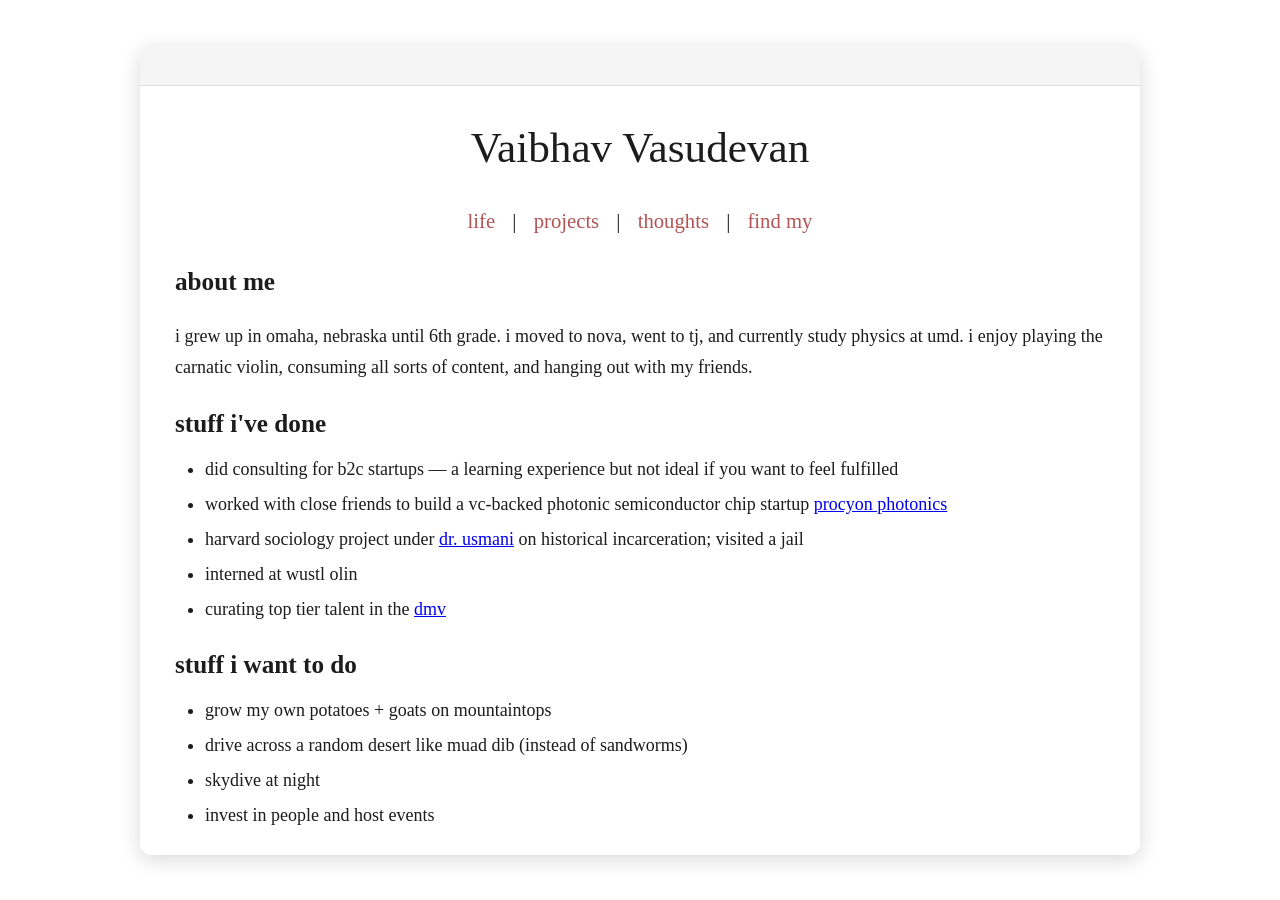
==== index.html @ d076f983 "initial commit" ====
<!DOCTYPE html>
<html lang="en">
<head>
  <meta charset="UTF-8">
  <title>Vaibhav Vasudevan - Life</title>
  <style>
    /* Base Page */
    html, body {
      margin: 0;
      padding: 0;
      overflow: hidden;
      width: 100vw;
      height: 100vh;
      font-family: 'Georgia', serif;
      background: url('your-desktop-image.jpg') center/cover no-repeat;
      color: #1c1c1c;
      line-height: 1.7;
      font-size: 18px;
      user-select: none;
    }

    /* Draggable Window */
    .draggable-window {
      position: absolute;
      width: 80%;
      max-width: 1000px;
      min-width: 300px;
      height: 90vh;
      min-height: 500px;
      background: rgba(255, 255, 255, 0.97);
      border-radius: 12px;
      box-shadow: 0 5px 20px rgba(0,0,0,0.15);
      transition: left 0.2s ease, top 0.2s ease, box-shadow 0.3s ease, transform 0.3s ease;
      overflow: hidden;
      display: flex;
      flex-direction: column;
      z-index: 100;
    }
    .draggable-window:hover {
      box-shadow: 0 10px 30px rgba(0,0,0,0.25);
      transform: translateY(-2px);
    }
    .draggable-window.active-window {
      z-index: 1000;
    }

    /* Title Bar */
    .title-bar {
      height: 40px;
      background: #f5f5f5;
      border-bottom: 1px solid #e0e0e0;
      cursor: move;
      user-select: none;
      flex-shrink: 0;
    }

    /* Content Area */
    .content-area {
      flex: 1;
      overflow-y: auto;
      padding: 25px 35px;
      user-select: text;
      opacity: 1;
      transition: opacity 0.3s ease-in-out;
    }
    .content-area.loaded {
      opacity: 1;
    }
    .content-area:not(.loaded) {
      opacity: 0;
    }

    header {
      font-size: 2.4em;
      text-align: center;
      margin: 0 0 20px 0;
    }
    .links {
      text-align: center;
      margin-bottom: 20px;
      font-size: 1.15em;
    }
    .links a {
      color: #b35454;
      text-decoration: none;
      margin: 0 12px;
    }
    section {
      margin: 20px 0;
    }
    h2 {
      font-size: 1.4em;
      margin-bottom: 10px;
    }
    ul {
      padding-left: 30px;
      margin: 10px 0;
    }
    ul li {
      margin-bottom: 8px;
      line-height: 1.5;
    }

    /* Image Popup Container */
    .image-popup {
      position: absolute;
      background: rgba(255, 255, 255, 0.98);
      border-radius: 8px;
      box-shadow: 0 5px 20px rgba(0,0,0,0.15);
      overflow: hidden;
      min-width: 300px;
      min-height: 200px;
      max-width: 80vw;
      max-height: 80vh;
      display: flex;
      flex-direction: column;
      z-index: 500;
      transform: scale(0.95);
      transition: all 0.3s cubic-bezier(0.18, 0.89, 0.32, 1.28);
      opacity: 0;
    }
    .image-popup.active {
      transform: scale(1);
      opacity: 1;
    }

    /* Popup Title Bar */
    .popup-title-bar {
      background: rgba(0, 0, 0, 0.85);
      color: white;
      padding: 8px 12px;
      display: flex;
      justify-content: space-between;
      align-items: center;
      cursor: move;
      user-select: none;
    }

    .popup-close {
      background: #ff4444;
      border: none;
      color: white;
      width: 20px;
      height: 20px;
      border-radius: 50%;
      cursor: pointer;
      font-size: 12px;
      line-height: 1;
      transition: background 0.2s ease;
    }
    .popup-close:hover {
      background: #ff6666;
    }

    /* Image Content */
    .popup-content {
      position: relative;
      flex: 1;
      padding: 15px;
      min-height: 0;
    }

    .popup-image {
      width: 100%;
      height: 100%;
      object-fit: contain;
      border-radius: 4px;
    }

    /* Resize Handles */
    .resize-handle {
      position: absolute;
      background: rgba(179, 84, 84, 0.4);
      transition: all 0.2s ease;
      z-index: 2;
    }
    .resize-handle:hover {
      background: #b35454;
    }
    .resize-e {
      cursor: ew-resize;
      width: 8px;
      right: 0;
      top: 0;
      height: 100%;
    }
    .resize-s {
      cursor: ns-resize;
      height: 8px;
      bottom: 0;
      left: 0;
      width: 100%;
    }
    .resize-se {
      cursor: nwse-resize;
      width: 15px;
      height: 15px;
      right: 0;
      bottom: 0;
    }
  </style>
</head>
<body>
  <!-- Draggable Window -->
  <div class="draggable-window" id="myWindow">
    <!-- Title Bar -->
    <div class="title-bar" id="titleBar"></div>

    <!-- Content Area -->
    <div class="content-area loaded">
      <header>Vaibhav Vasudevan</header>
      <div class="links">
        <a href="#" data-content="index.html">life</a> |
        <a href="#" data-content="projects.html">projects</a> |
        <a href="#" data-content="thoughts.html">thoughts</a> |
        <a href="#" data-content="findmy.html">find my</a>
      </div>

      <!-- Life Content -->
      <section>
        <h2>about me</h2>
        <p>
          i grew up in omaha, nebraska</a> until 6th grade. i moved to nova, went to tj, and currently study physics at umd.
          i enjoy playing the carnatic violin, consuming all sorts of content,
          and hanging out with my friends.
        </p>
      </section>

      <section>
        <h2>stuff i've done</h2>
        <ul>
          <li>did consulting for b2c startups — a learning experience but not ideal if you want to feel fulfilled</li>
          <li>worked with close friends to build a vc-backed photonic semiconductor chip startup <a href="https://www.procyoncorp.io/">procyon photonics</a></li>
          <li>harvard sociology project under <a href="https://sociology.fas.harvard.edu/people/adaner-usmani">dr. usmani</a> on historical incarceration; visited a jail</li>          
          <li>interned at wustl olin</li>
          <li>curating top tier talent in the <a href="https://www.linkedin.com/feed/update/urn:li:activity:7276993719323508736/">dmv</a></li>
        </ul>
      </section>

      <section>
        <h2>stuff i want to do</h2>
        <ul>
          <li>grow my own potatoes + goats on mountaintops</li>
          <li>drive across a random desert like muad dib (instead of sandworms)</li>
          <li>skydive at night</li>
          <li>invest in people and host events</li>
        </ul>
      </section>
    </div>
  </div>

  <script>
    // Draggable window functionality
    const myWindow = document.getElementById('myWindow');
    const titleBar = document.getElementById('titleBar');
    let isDragging = false;
    let dragStartX, dragStartY;
    let initialLeft, initialTop;

    // Z-index management
    let zIndexCounter = 1000;
    const bringToFront = (element) => {
      zIndexCounter++;
      element.style.zIndex = zIndexCounter;
    };

    // Window positioning
    window.addEventListener('load', () => {
      const rect = myWindow.getBoundingClientRect();
      myWindow.style.left = (window.innerWidth - rect.width) / 2 + 'px';
      myWindow.style.top  = (window.innerHeight - rect.height) / 2 + 'px';
    });

    window.addEventListener('resize', () => {
      const rect = myWindow.getBoundingClientRect();
      const maxLeft = window.innerWidth - rect.width;
      const maxTop  = window.innerHeight - rect.height;
      let newLeft   = Math.min(rect.left, maxLeft);
      let newTop    = Math.min(rect.top, maxTop);
      newLeft = Math.max(0, newLeft);
      newTop  = Math.max(0, newTop);
      myWindow.style.left = newLeft + 'px';
      myWindow.style.top  = newTop  + 'px';
    });

    // Dragging functionality
    titleBar.addEventListener('mousedown', (e) => {
      isDragging = true;
      const rect = myWindow.getBoundingClientRect();
      dragStartX = e.clientX;
      dragStartY = e.clientY;
      initialLeft = rect.left;
      initialTop  = rect.top;
      myWindow.style.transition = 'none';
      bringToFront(myWindow);
      myWindow.classList.add('active-window');
    });

    document.addEventListener('mousemove', (e) => {
      if (isDragging) {
        const dx = e.clientX - dragStartX;
        const dy = e.clientY - dragStartY;
        let newLeft = initialLeft + dx;
        let newTop  = initialTop + dy;

        const maxLeft = window.innerWidth - myWindow.offsetWidth;
        const maxTop  = window.innerHeight - myWindow.offsetHeight;
        newLeft = Math.max(0, Math.min(newLeft, maxLeft));
        newTop  = Math.max(0, Math.min(newTop, maxTop));

        myWindow.style.left = newLeft + 'px';
        myWindow.style.top  = newTop + 'px';
      }
    });

    document.addEventListener('mouseup', () => {
      if (isDragging) {
        isDragging = false;
        myWindow.style.transition = 'left 0.2s ease, top 0.2s ease, box-shadow 0.3s ease, transform 0.3s ease';
      }
    });

    document.addEventListener('selectstart', (e) => {
      if (isDragging) e.preventDefault();
    });

    // Modified dynamic content loading
    document.querySelectorAll('.links a[data-content]').forEach(link => {
      link.addEventListener('click', async (e) => {
        e.preventDefault();
        const contentFile = link.getAttribute('data-content');
        
        try {
          const response = await fetch(contentFile);
          const text = await response.text();
          const parser = new DOMParser();
          const doc = parser.parseFromString(text, 'text/html');
          
          // Preserve header and update only sections
          const contentArea = document.querySelector('.content-area');
          const existingHeader = contentArea.querySelector('header');
          const existingLinks = contentArea.querySelector('.links');
          
          // Fade out transition
          contentArea.classList.remove('loaded');
          
          setTimeout(() => {
            // Clear existing content except header and links
            contentArea.innerHTML = '';
            contentArea.appendChild(existingHeader);
            contentArea.appendChild(existingLinks);
            
            // Add new sections
            const newSections = doc.querySelectorAll('section');
            newSections.forEach(section => {
              contentArea.appendChild(section);
            });
            
            // Fade in transition
            contentArea.classList.add('loaded');
          }, 300);
          
          bringToFront(myWindow);
          
        } catch (error) {
          console.error('Error loading content:', error);
        }
      });
    });

    // Image Popup Functionality
    document.addEventListener('click', function(e) {
      const tagLink = e.target.closest('a[data-image]');
      if (tagLink) {
        e.preventDefault();
        const src = tagLink.getAttribute('data-image');
        const caption = tagLink.getAttribute('data-caption') || 'Image Preview';

        // Remove existing popups
        document.querySelectorAll('.image-popup').forEach(el => el.remove());

        // Create popup container
        const popup = document.createElement('div');
        popup.className = 'image-popup';
        
        // Smart positioning
        const mainWindowRect = myWindow.getBoundingClientRect();
        popup.style.left = `${mainWindowRect.right + 20}px`;
        popup.style.top = `${mainWindowRect.top}px`;
        popup.style.width = '400px';
        popup.style.height = '300px';

        popup.innerHTML = `
          <div class="popup-title-bar">
            <span>${caption}</span>
            <button class="popup-close">×</button>
          </div>
          <div class="popup-content">
            <img class="popup-image" src="${src}">
            <div class="resize-handle resize-e"></div>
            <div class="resize-handle resize-s"></div>
            <div class="resize-handle resize-se"></div>
          </div>
        `;

        document.body.appendChild(popup);
        
        // Activation animation
        setTimeout(() => {
          popup.classList.add('active');
          bringToFront(popup);
        }, 10);

        // Initialize interactions
        initPopupInteractions(popup);
      }
    });

    // Popup interactions
    function initPopupInteractions(popup) {
      let startWidth, startHeight, startX, startY;
      let isResizing = false;
      let resizeEdge;

      const img = popup.querySelector('.popup-image');
      
      // Resize handles
      popup.querySelectorAll('.resize-handle').forEach(handle => {
        handle.addEventListener('mousedown', initResize);
      });

      function initResize(e) {
        isResizing = true;
        resizeEdge = this.classList[1];
        startWidth = popup.offsetWidth;
        startHeight = popup.offsetHeight;
        startX = e.clientX;
        startY = e.clientY;
        popup.style.transition = 'none';
        
        document.addEventListener('mousemove', resize);
        document.addEventListener('mouseup', stopResize);
        e.preventDefault();
      }

      function resize(e) {
        if (!isResizing) return;
        
        const dx = e.clientX - startX;
        const dy = e.clientY - startY;

        let newWidth = startWidth;
        let newHeight = startHeight;

        switch(resizeEdge) {
          case 'resize-e':
            newWidth = Math.min(window.innerWidth, Math.max(300, startWidth + dx));
            break;
          case 'resize-s':
            newHeight = Math.min(window.innerHeight, Math.max(200, startHeight + dy));
            break;
          case 'resize-se':
            newWidth = Math.min(window.innerWidth, Math.max(300, startWidth + dx));
            newHeight = Math.min(window.innerHeight, Math.max(200, startHeight + dy));
            break;
        }

        popup.style.width = `${newWidth}px`;
        popup.style.height = `${newHeight}px`;
      }

      function stopResize() {
        isResizing = false;
        popup.style.transition = 'all 0.2s ease';
        document.removeEventListener('mousemove', resize);
        document.removeEventListener('mouseup', stopResize);
      }

      // Close button
      popup.querySelector('.popup-close').addEventListener('click', () => {
        popup.remove();
      });

      // Bring to front when clicked
      popup.addEventListener('mousedown', () => {
        bringToFront(popup);
      });
    }
  </script>
</body>
</html>
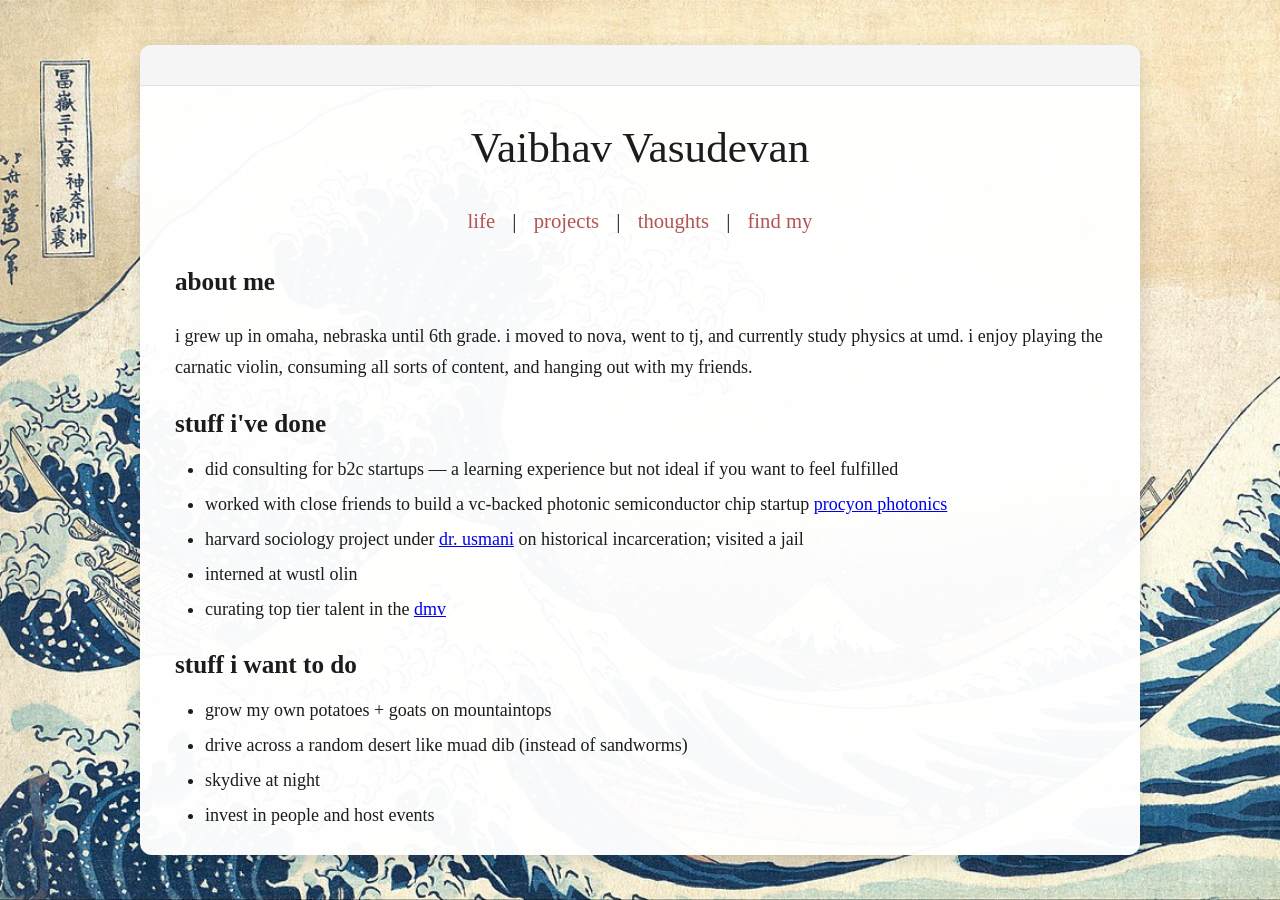
==== commit 3f9af340: "Update index.html" ====
--- a/index.html
+++ b/index.html
@@ -486,6 +486,39 @@
         bringToFront(popup);
       });
     }
+
+    function addJSONLD() {
+      const jsonLD = {
+        "@context": "https://schema.org",
+        "@type": "Person",
+        "name": "Vaibhav Vasudevan",
+        "url": "https://yourwebsite.com",
+        "sameAs": [
+          "https://www.linkedin.com/in/yourprofile",
+          "https://github.com/yourgithub",
+          "https://twitter.com/yourhandle"
+        ],
+        "jobTitle": "Physics Student & Startup Founder",
+        "alumniOf": {
+          "@type": "EducationalOrganization",
+          "name": "University of Maryland"
+        },
+        "knowsAbout": ["Physics", "AI", "Startups", "Carnatic Violin"],
+        "worksFor": {
+          "@type": "Organization",
+          "name": "Procyon Photonics",
+          "url": "https://www.procyoncorp.io/"
+        },
+        "description": "Vaibhav Vasudevan is a physics student at UMD with experience in AI, startups, and photonic semiconductors."
+      };
+
+      const script = document.createElement("script");
+      script.type = "application/ld+json";
+      script.textContent = JSON.stringify(jsonLD);
+      document.body.appendChild(script);
+    }
+
+    window.addEventListener("load", addJSONLD);
   </script>
 </body>
-</html>+</html>
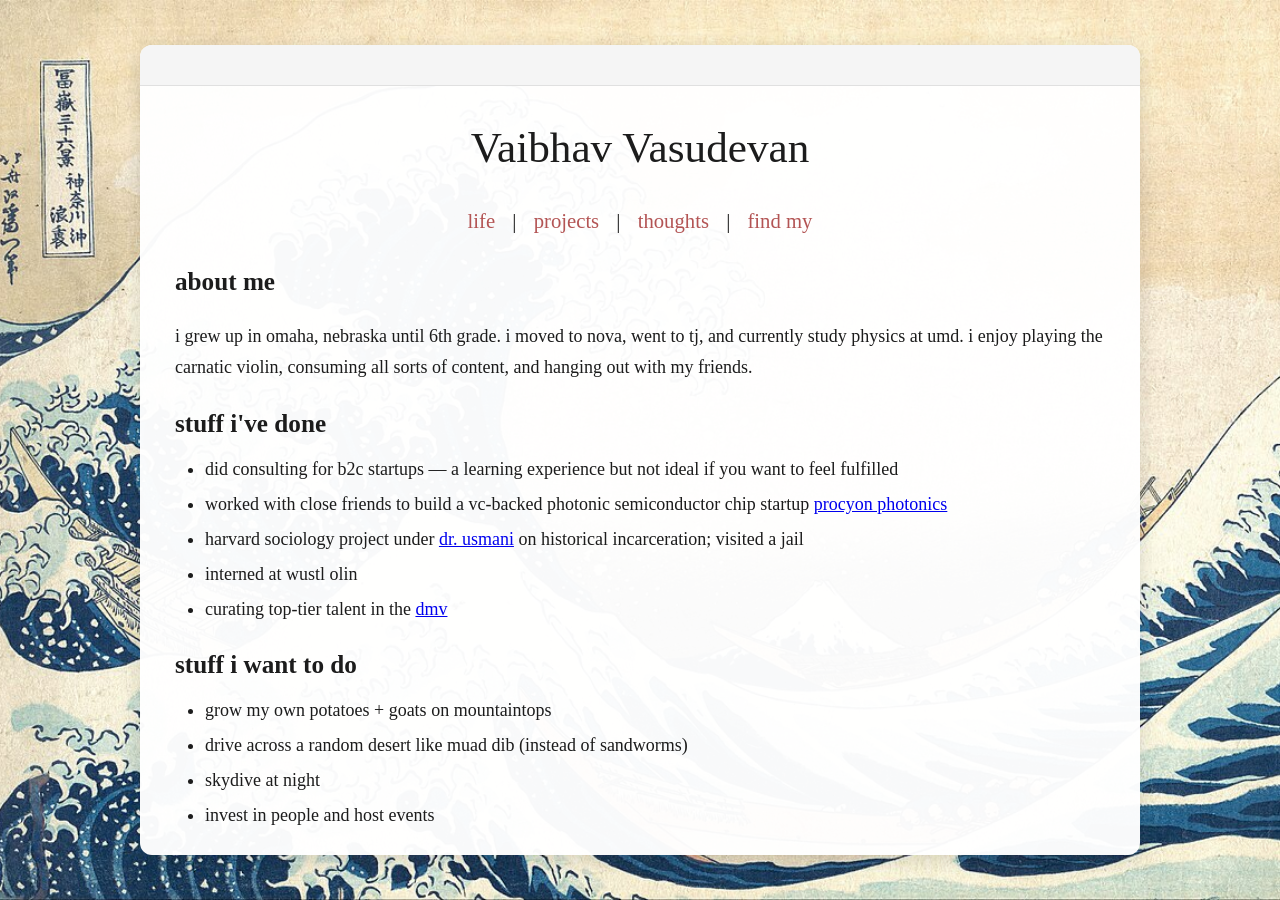
==== commit bdd2ef30: "Update index.html" ====
--- a/index.html
+++ b/index.html
@@ -2,7 +2,9 @@
 <html lang="en">
 <head>
   <meta charset="UTF-8">
-  <title>Vaibhav Vasudevan - Life</title>
+  <title>Vaibhav Vasudevan</title>
+
+  <!-- ----------  STYLES  ---------- -->
   <style>
     /* Base Page */
     html, body {
@@ -30,19 +32,14 @@
       background: rgba(255, 255, 255, 0.97);
       border-radius: 12px;
       box-shadow: 0 5px 20px rgba(0,0,0,0.15);
-      transition: left 0.2s ease, top 0.2s ease, box-shadow 0.3s ease, transform 0.3s ease;
+      transition: left .2s ease, top .2s ease, box-shadow .3s ease, transform .3s ease;
       overflow: hidden;
       display: flex;
       flex-direction: column;
       z-index: 100;
     }
-    .draggable-window:hover {
-      box-shadow: 0 10px 30px rgba(0,0,0,0.25);
-      transform: translateY(-2px);
-    }
-    .draggable-window.active-window {
-      z-index: 1000;
-    }
+    .draggable-window:hover      { box-shadow: 0 10px 30px rgba(0,0,0,.25); transform: translateY(-2px); }
+    .active-window               { z-index: 1000 !important; }
 
     /* Title Bar */
     .title-bar {
@@ -50,7 +47,6 @@
       background: #f5f5f5;
       border-bottom: 1px solid #e0e0e0;
       cursor: move;
-      user-select: none;
       flex-shrink: 0;
     }
 
@@ -59,155 +55,63 @@
       flex: 1;
       overflow-y: auto;
       padding: 25px 35px;
-      user-select: text;
       opacity: 1;
-      transition: opacity 0.3s ease-in-out;
-    }
-    .content-area.loaded {
-      opacity: 1;
-    }
-    .content-area:not(.loaded) {
-      opacity: 0;
-    }
-
-    header {
-      font-size: 2.4em;
-      text-align: center;
-      margin: 0 0 20px 0;
-    }
-    .links {
-      text-align: center;
-      margin-bottom: 20px;
-      font-size: 1.15em;
-    }
-    .links a {
-      color: #b35454;
-      text-decoration: none;
-      margin: 0 12px;
-    }
-    section {
-      margin: 20px 0;
-    }
-    h2 {
-      font-size: 1.4em;
-      margin-bottom: 10px;
-    }
-    ul {
-      padding-left: 30px;
-      margin: 10px 0;
-    }
-    ul li {
-      margin-bottom: 8px;
-      line-height: 1.5;
-    }
-
-    /* Image Popup Container */
+      transition: opacity .3s ease-in-out;
+    }
+    .content-area:not(.loaded) { opacity: 0; }
+
+    header         { font-size: 2.4em; text-align: center; margin: 0 0 20px; }
+    .links         { text-align: center; margin-bottom: 20px; font-size: 1.15em; }
+    .links a       { color: #b35454; text-decoration: none; margin: 0 12px; }
+    section        { margin: 20px 0; }
+    h2             { font-size: 1.4em; margin-bottom: 10px; }
+    ul             { padding-left: 30px; margin: 10px 0; }
+    ul li          { margin-bottom: 8px; line-height: 1.5; }
+
+    /* Image Popup */
     .image-popup {
       position: absolute;
-      background: rgba(255, 255, 255, 0.98);
+      background: rgba(255,255,255,.98);
       border-radius: 8px;
-      box-shadow: 0 5px 20px rgba(0,0,0,0.15);
+      box-shadow: 0 5px 20px rgba(0,0,0,.15);
       overflow: hidden;
-      min-width: 300px;
-      min-height: 200px;
-      max-width: 80vw;
-      max-height: 80vh;
-      display: flex;
-      flex-direction: column;
-      z-index: 500;
-      transform: scale(0.95);
-      transition: all 0.3s cubic-bezier(0.18, 0.89, 0.32, 1.28);
-      opacity: 0;
-    }
-    .image-popup.active {
-      transform: scale(1);
-      opacity: 1;
-    }
-
-    /* Popup Title Bar */
+      min-width: 300px; min-height: 200px;
+      max-width: 80vw;  max-height: 80vh;
+      display: flex; flex-direction: column;
+      z-index: 500; transform: scale(.95); opacity: 0;
+      transition: all .3s cubic-bezier(.18,.89,.32,1.28);
+    }
+    .image-popup.active { transform: scale(1); opacity: 1; }
+
     .popup-title-bar {
-      background: rgba(0, 0, 0, 0.85);
-      color: white;
-      padding: 8px 12px;
-      display: flex;
-      justify-content: space-between;
-      align-items: center;
+      background: rgba(0,0,0,.85); color: #fff; padding: 8px 12px;
+      display: flex; justify-content: space-between; align-items: center;
       cursor: move;
-      user-select: none;
-    }
-
+    }
     .popup-close {
-      background: #ff4444;
-      border: none;
-      color: white;
-      width: 20px;
-      height: 20px;
-      border-radius: 50%;
-      cursor: pointer;
-      font-size: 12px;
-      line-height: 1;
-      transition: background 0.2s ease;
-    }
-    .popup-close:hover {
-      background: #ff6666;
-    }
-
-    /* Image Content */
-    .popup-content {
-      position: relative;
-      flex: 1;
-      padding: 15px;
-      min-height: 0;
-    }
-
-    .popup-image {
-      width: 100%;
-      height: 100%;
-      object-fit: contain;
-      border-radius: 4px;
-    }
-
-    /* Resize Handles */
-    .resize-handle {
-      position: absolute;
-      background: rgba(179, 84, 84, 0.4);
-      transition: all 0.2s ease;
-      z-index: 2;
-    }
-    .resize-handle:hover {
-      background: #b35454;
-    }
-    .resize-e {
-      cursor: ew-resize;
-      width: 8px;
-      right: 0;
-      top: 0;
-      height: 100%;
-    }
-    .resize-s {
-      cursor: ns-resize;
-      height: 8px;
-      bottom: 0;
-      left: 0;
-      width: 100%;
-    }
-    .resize-se {
-      cursor: nwse-resize;
-      width: 15px;
-      height: 15px;
-      right: 0;
-      bottom: 0;
-    }
+      background: #ff4444; border: none; color: #fff;
+      width: 20px; height: 20px; border-radius: 50%;
+      cursor: pointer; font-size: 12px; line-height: 1;
+    }
+    .popup-close:hover { background: #ff6666; }
+
+    .popup-content { position: relative; flex: 1; padding: 15px; }
+    .popup-image   { width: 100%; height: 100%; object-fit: contain; border-radius: 4px; }
+
+    .resize-handle { position: absolute; background: rgba(179,84,84,.4); z-index: 2; }
+    .resize-handle:hover { background: #b35454; }
+    .resize-e  { cursor: ew-resize; width: 8px; right: 0; top: 0; height: 100%; }
+    .resize-s  { cursor: ns-resize; height: 8px; bottom: 0; left: 0; width: 100%; }
+    .resize-se { cursor: nwse-resize; width: 15px; height: 15px; right: 0; bottom: 0; }
   </style>
 </head>
+
 <body>
   <!-- Draggable Window -->
   <div class="draggable-window" id="myWindow">
-    <!-- Title Bar -->
     <div class="title-bar" id="titleBar"></div>
 
-    <!-- Content Area -->
-    <div class="content-area loaded">
+    <div class="content-area loaded" id="contentArea">
       <header>Vaibhav Vasudevan</header>
       <div class="links">
         <a href="#" data-content="index.html">life</a> |
@@ -216,13 +120,13 @@
         <a href="#" data-content="findmy.html">find my</a>
       </div>
 
-      <!-- Life Content -->
+      <!-- — default “life” page content — -->
       <section>
         <h2>about me</h2>
         <p>
-          i grew up in omaha, nebraska</a> until 6th grade. i moved to nova, went to tj, and currently study physics at umd.
-          i enjoy playing the carnatic violin, consuming all sorts of content,
-          and hanging out with my friends.
+          i grew up in omaha, nebraska until 6th grade. i moved to nova, went to tj,
+          and currently study physics at umd. i enjoy playing the carnatic violin,
+          consuming all sorts of content, and hanging out with my friends.
         </p>
       </section>
 
@@ -230,10 +134,13 @@
         <h2>stuff i've done</h2>
         <ul>
           <li>did consulting for b2c startups — a learning experience but not ideal if you want to feel fulfilled</li>
-          <li>worked with close friends to build a vc-backed photonic semiconductor chip startup <a href="https://www.procyoncorp.io/">procyon photonics</a></li>
-          <li>harvard sociology project under <a href="https://sociology.fas.harvard.edu/people/adaner-usmani">dr. usmani</a> on historical incarceration; visited a jail</li>          
+          <li>worked with close friends to build a vc-backed photonic semiconductor chip startup
+              <a href="https://www.procyoncorp.io/">procyon photonics</a></li>
+          <li>harvard sociology project under <a href="https://sociology.fas.harvard.edu/people/adaner-usmani">dr. usmani</a>
+              on historical incarceration; visited a jail</li>
           <li>interned at wustl olin</li>
-          <li>curating top tier talent in the <a href="https://www.linkedin.com/feed/update/urn:li:activity:7276993719323508736/">dmv</a></li>
+          <li>curating top-tier talent in the
+              <a href="https://www.linkedin.com/feed/update/urn:li:activity:7276993719323508736/">dmv</a></li>
         </ul>
       </section>
 
@@ -249,276 +156,156 @@
     </div>
   </div>
 
+  <!-- ----------  SCRIPTS  ---------- -->
   <script>
-    // Draggable window functionality
-    const myWindow = document.getElementById('myWindow');
-    const titleBar = document.getElementById('titleBar');
-    let isDragging = false;
-    let dragStartX, dragStartY;
-    let initialLeft, initialTop;
-
-    // Z-index management
-    let zIndexCounter = 1000;
-    const bringToFront = (element) => {
-      zIndexCounter++;
-      element.style.zIndex = zIndexCounter;
-    };
-
-    // Window positioning
+    /* ────────── draggable window ────────── */
+    const win   = document.getElementById('myWindow');
+    const bar   = document.getElementById('titleBar');
+    let drag    = false, sx = 0, sy = 0, ix = 0, iy = 0;
+    const bring = el => { el.classList.add('active-window'); };
+
     window.addEventListener('load', () => {
-      const rect = myWindow.getBoundingClientRect();
-      myWindow.style.left = (window.innerWidth - rect.width) / 2 + 'px';
-      myWindow.style.top  = (window.innerHeight - rect.height) / 2 + 'px';
-    });
-
+      const r = win.getBoundingClientRect();
+      win.style.left = (innerWidth  - r.width ) / 2 + 'px';
+      win.style.top  = (innerHeight - r.height) / 2 + 'px';
+    });
     window.addEventListener('resize', () => {
-      const rect = myWindow.getBoundingClientRect();
-      const maxLeft = window.innerWidth - rect.width;
-      const maxTop  = window.innerHeight - rect.height;
-      let newLeft   = Math.min(rect.left, maxLeft);
-      let newTop    = Math.min(rect.top, maxTop);
-      newLeft = Math.max(0, newLeft);
-      newTop  = Math.max(0, newTop);
-      myWindow.style.left = newLeft + 'px';
-      myWindow.style.top  = newTop  + 'px';
-    });
-
-    // Dragging functionality
-    titleBar.addEventListener('mousedown', (e) => {
-      isDragging = true;
-      const rect = myWindow.getBoundingClientRect();
-      dragStartX = e.clientX;
-      dragStartY = e.clientY;
-      initialLeft = rect.left;
-      initialTop  = rect.top;
-      myWindow.style.transition = 'none';
-      bringToFront(myWindow);
-      myWindow.classList.add('active-window');
-    });
-
-    document.addEventListener('mousemove', (e) => {
-      if (isDragging) {
-        const dx = e.clientX - dragStartX;
-        const dy = e.clientY - dragStartY;
-        let newLeft = initialLeft + dx;
-        let newTop  = initialTop + dy;
-
-        const maxLeft = window.innerWidth - myWindow.offsetWidth;
-        const maxTop  = window.innerHeight - myWindow.offsetHeight;
-        newLeft = Math.max(0, Math.min(newLeft, maxLeft));
-        newTop  = Math.max(0, Math.min(newTop, maxTop));
-
-        myWindow.style.left = newLeft + 'px';
-        myWindow.style.top  = newTop + 'px';
+      const r = win.getBoundingClientRect();
+      win.style.left = Math.min(Math.max(0, r.left), innerWidth  - r.width ) + 'px';
+      win.style.top  = Math.min(Math.max(0, r.top ), innerHeight - r.height) + 'px';
+    });
+
+    bar.addEventListener('mousedown', e => {
+      drag = true; sx = e.clientX; sy = e.clientY;
+      const r = win.getBoundingClientRect(); ix = r.left; iy = r.top;
+      win.style.transition = 'none'; bring(win);
+    });
+    document.addEventListener('mousemove', e => {
+      if (!drag) return;
+      let nx = ix + e.clientX - sx, ny = iy + e.clientY - sy;
+      nx = Math.max(0, Math.min(nx, innerWidth  - win.offsetWidth ));
+      ny = Math.max(0, Math.min(ny, innerHeight - win.offsetHeight));
+      win.style.left = nx + 'px'; win.style.top = ny + 'px';
+    });
+    document.addEventListener('mouseup', () => {
+      drag = false;
+      win.style.transition = 'left .2s ease, top .2s ease, box-shadow .3s ease, transform .3s ease';
+    });
+    document.addEventListener('selectstart', e => { if (drag) e.preventDefault(); });
+
+    /* ────────── content loader ────────── */
+    const area = document.getElementById('contentArea');
+
+    function attachInternalLinks(scope = document) {
+      scope.querySelectorAll('a[data-content]').forEach(a => {
+        a.onclick = e => {
+          e.preventDefault(); loadContent(a.getAttribute('data-content'));
+        };
+      });
+    }
+
+    async function loadContent(file) {
+      try {
+        const res  = await fetch(file);
+        const html = await res.text();
+        const doc  = new DOMParser().parseFromString(html, 'text/html');
+        const header = area.querySelector('header');
+        const nav    = area.querySelector('.links');
+
+        area.classList.remove('loaded');
+        setTimeout(() => {
+          area.innerHTML = '';
+          area.appendChild(header);
+          area.appendChild(nav);
+          doc.querySelectorAll('section').forEach(s => area.appendChild(s.cloneNode(true)));
+          area.classList.add('loaded');
+          attachInternalLinks(area);
+          bring(win);
+        }, 300);
+      } catch (err) {
+        console.error('load error', err);
       }
-    });
-
-    document.addEventListener('mouseup', () => {
-      if (isDragging) {
-        isDragging = false;
-        myWindow.style.transition = 'left 0.2s ease, top 0.2s ease, box-shadow 0.3s ease, transform 0.3s ease';
+    }
+
+    attachInternalLinks();   // initial links
+
+    /* ────────── image pop-ups (unchanged) ────────── */
+    document.addEventListener('click', e => {
+      const tag = e.target.closest('a[data-image]');
+      if (!tag) return;
+      e.preventDefault();
+
+      document.querySelectorAll('.image-popup').forEach(el => el.remove());
+
+      const pop = document.createElement('div');
+      pop.className = 'image-popup';
+      const rect = win.getBoundingClientRect();
+      pop.style.left = rect.right + 20 + 'px';
+      pop.style.top  = rect.top   + 'px';
+      pop.style.width = '400px'; pop.style.height = '300px';
+
+      pop.innerHTML = `
+        <div class="popup-title-bar">
+          <span>${tag.getAttribute('data-caption') || 'Image preview'}</span>
+          <button class="popup-close">×</button>
+        </div>
+        <div class="popup-content">
+          <img class="popup-image" src="${tag.getAttribute('data-image')}">
+          <div class="resize-handle resize-e"></div>
+          <div class="resize-handle resize-s"></div>
+          <div class="resize-handle resize-se"></div>
+        </div>`;
+      document.body.appendChild(pop);
+
+      setTimeout(() => { pop.classList.add('active'); bring(pop); }, 10);
+      initPopup(pop);
+    });
+
+    function initPopup(pop) {
+      let rs = false, edge, sw, sh, sx, sy;
+      const handles = pop.querySelectorAll('.resize-handle');
+      handles.forEach(h => h.onmousedown = e => {
+        rs = true; edge = h.classList[1];
+        sw = pop.offsetWidth; sh = pop.offsetHeight; sx = e.clientX; sy = e.clientY;
+        pop.style.transition = 'none'; e.preventDefault();
+        document.onmousemove = move; document.onmouseup = stop;
+      });
+      function move(e) {
+        if (!rs) return;
+        let nw = sw, nh = sh;
+        if (edge === 'resize-e'  || edge === 'resize-se') nw = Math.max(300, sw + e.clientX - sx);
+        if (edge === 'resize-s'  || edge === 'resize-se') nh = Math.max(200, sh + e.clientY - sy);
+        pop.style.width = nw + 'px'; pop.style.height = nh + 'px';
       }
-    });
-
-    document.addEventListener('selectstart', (e) => {
-      if (isDragging) e.preventDefault();
-    });
-
-    // Modified dynamic content loading
-    document.querySelectorAll('.links a[data-content]').forEach(link => {
-      link.addEventListener('click', async (e) => {
-        e.preventDefault();
-        const contentFile = link.getAttribute('data-content');
-        
-        try {
-          const response = await fetch(contentFile);
-          const text = await response.text();
-          const parser = new DOMParser();
-          const doc = parser.parseFromString(text, 'text/html');
-          
-          // Preserve header and update only sections
-          const contentArea = document.querySelector('.content-area');
-          const existingHeader = contentArea.querySelector('header');
-          const existingLinks = contentArea.querySelector('.links');
-          
-          // Fade out transition
-          contentArea.classList.remove('loaded');
-          
-          setTimeout(() => {
-            // Clear existing content except header and links
-            contentArea.innerHTML = '';
-            contentArea.appendChild(existingHeader);
-            contentArea.appendChild(existingLinks);
-            
-            // Add new sections
-            const newSections = doc.querySelectorAll('section');
-            newSections.forEach(section => {
-              contentArea.appendChild(section);
-            });
-            
-            // Fade in transition
-            contentArea.classList.add('loaded');
-          }, 300);
-          
-          bringToFront(myWindow);
-          
-        } catch (error) {
-          console.error('Error loading content:', error);
-        }
-      });
-    });
-
-    // Image Popup Functionality
-    document.addEventListener('click', function(e) {
-      const tagLink = e.target.closest('a[data-image]');
-      if (tagLink) {
-        e.preventDefault();
-        const src = tagLink.getAttribute('data-image');
-        const caption = tagLink.getAttribute('data-caption') || 'Image Preview';
-
-        // Remove existing popups
-        document.querySelectorAll('.image-popup').forEach(el => el.remove());
-
-        // Create popup container
-        const popup = document.createElement('div');
-        popup.className = 'image-popup';
-        
-        // Smart positioning
-        const mainWindowRect = myWindow.getBoundingClientRect();
-        popup.style.left = `${mainWindowRect.right + 20}px`;
-        popup.style.top = `${mainWindowRect.top}px`;
-        popup.style.width = '400px';
-        popup.style.height = '300px';
-
-        popup.innerHTML = `
-          <div class="popup-title-bar">
-            <span>${caption}</span>
-            <button class="popup-close">×</button>
-          </div>
-          <div class="popup-content">
-            <img class="popup-image" src="${src}">
-            <div class="resize-handle resize-e"></div>
-            <div class="resize-handle resize-s"></div>
-            <div class="resize-handle resize-se"></div>
-          </div>
-        `;
-
-        document.body.appendChild(popup);
-        
-        // Activation animation
-        setTimeout(() => {
-          popup.classList.add('active');
-          bringToFront(popup);
-        }, 10);
-
-        // Initialize interactions
-        initPopupInteractions(popup);
+      function stop() {
+        rs = false; pop.style.transition = 'all .2s ease';
+        document.onmousemove = document.onmouseup = null;
       }
-    });
-
-    // Popup interactions
-    function initPopupInteractions(popup) {
-      let startWidth, startHeight, startX, startY;
-      let isResizing = false;
-      let resizeEdge;
-
-      const img = popup.querySelector('.popup-image');
-      
-      // Resize handles
-      popup.querySelectorAll('.resize-handle').forEach(handle => {
-        handle.addEventListener('mousedown', initResize);
-      });
-
-      function initResize(e) {
-        isResizing = true;
-        resizeEdge = this.classList[1];
-        startWidth = popup.offsetWidth;
-        startHeight = popup.offsetHeight;
-        startX = e.clientX;
-        startY = e.clientY;
-        popup.style.transition = 'none';
-        
-        document.addEventListener('mousemove', resize);
-        document.addEventListener('mouseup', stopResize);
-        e.preventDefault();
-      }
-
-      function resize(e) {
-        if (!isResizing) return;
-        
-        const dx = e.clientX - startX;
-        const dy = e.clientY - startY;
-
-        let newWidth = startWidth;
-        let newHeight = startHeight;
-
-        switch(resizeEdge) {
-          case 'resize-e':
-            newWidth = Math.min(window.innerWidth, Math.max(300, startWidth + dx));
-            break;
-          case 'resize-s':
-            newHeight = Math.min(window.innerHeight, Math.max(200, startHeight + dy));
-            break;
-          case 'resize-se':
-            newWidth = Math.min(window.innerWidth, Math.max(300, startWidth + dx));
-            newHeight = Math.min(window.innerHeight, Math.max(200, startHeight + dy));
-            break;
-        }
-
-        popup.style.width = `${newWidth}px`;
-        popup.style.height = `${newHeight}px`;
-      }
-
-      function stopResize() {
-        isResizing = false;
-        popup.style.transition = 'all 0.2s ease';
-        document.removeEventListener('mousemove', resize);
-        document.removeEventListener('mouseup', stopResize);
-      }
-
-      // Close button
-      popup.querySelector('.popup-close').addEventListener('click', () => {
-        popup.remove();
-      });
-
-      // Bring to front when clicked
-      popup.addEventListener('mousedown', () => {
-        bringToFront(popup);
-      });
-    }
-
-    function addJSONLD() {
-      const jsonLD = {
-        "@context": "https://schema.org",
-        "@type": "Person",
-        "name": "Vaibhav Vasudevan",
-        "url": "https://yourwebsite.com",
-        "sameAs": [
+      pop.querySelector('.popup-close').onclick = () => pop.remove();
+      pop.onmousedown = () => bring(pop);
+    }
+
+    /* ────────── JSON-LD ────────── */
+    (function(){
+      const j = {
+        "@context":"https://schema.org",
+        "@type":"Person",
+        "name":"Vaibhav Vasudevan",
+        "url":"https://yourwebsite.com",
+        "sameAs":[
           "https://www.linkedin.com/in/yourprofile",
           "https://github.com/yourgithub",
           "https://twitter.com/yourhandle"
         ],
-        "jobTitle": "Physics Student & Startup Founder",
-        "alumniOf": {
-          "@type": "EducationalOrganization",
-          "name": "University of Maryland"
-        },
-        "knowsAbout": ["Physics", "AI", "Startups", "Carnatic Violin"],
-        "worksFor": {
-          "@type": "Organization",
-          "name": "Procyon Photonics",
-          "url": "https://www.procyoncorp.io/"
-        },
-        "description": "Vaibhav Vasudevan is a physics student at UMD with experience in AI, startups, and photonic semiconductors."
+        "jobTitle":"Physics Student & Startup Founder",
+        "alumniOf":{"@type":"EducationalOrganization","name":"University of Maryland"},
+        "knowsAbout":["Physics","AI","Startups","Carnatic Violin"],
+        "worksFor":{"@type":"Organization","name":"Procyon Photonics","url":"https://www.procyoncorp.io/"},
+        "description":"Vaibhav Vasudevan is a physics student at UMD with experience in AI, startups, and photonic semiconductors."
       };
-
-      const script = document.createElement("script");
-      script.type = "application/ld+json";
-      script.textContent = JSON.stringify(jsonLD);
-      document.body.appendChild(script);
-    }
-
-    window.addEventListener("load", addJSONLD);
+      const s=document.createElement('script');s.type='application/ld+json';s.textContent=JSON.stringify(j);
+      document.body.appendChild(s);
+    })();
   </script>
 </body>
 </html>
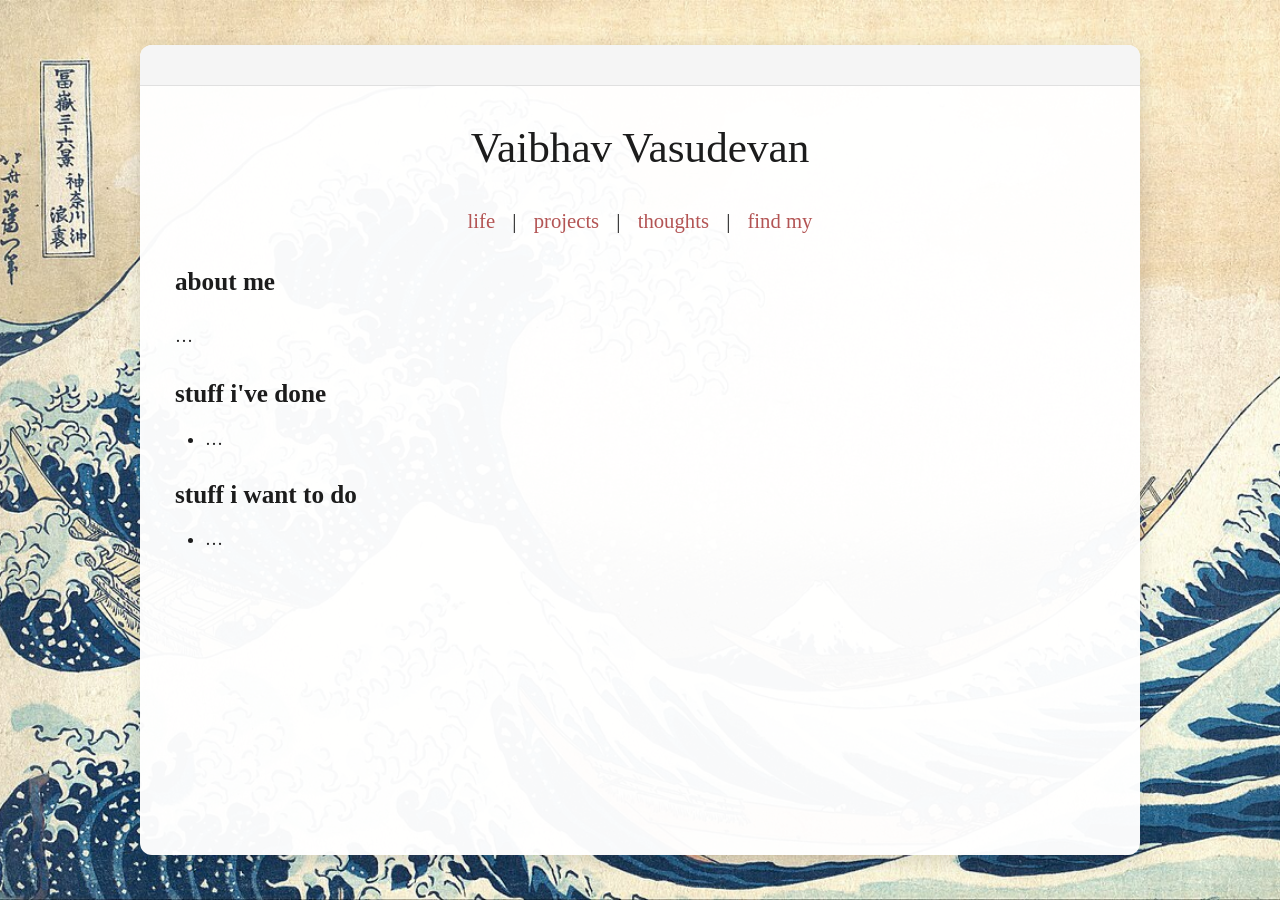
==== commit a47d45a5: "Update index.html" ====
--- a/index.html
+++ b/index.html
@@ -4,110 +4,42 @@
   <meta charset="UTF-8">
   <title>Vaibhav Vasudevan</title>
 
-  <!-- ----------  STYLES  ---------- -->
   <style>
-    /* Base Page */
-    html, body {
-      margin: 0;
-      padding: 0;
-      overflow: hidden;
-      width: 100vw;
-      height: 100vh;
-      font-family: 'Georgia', serif;
-      background: url('your-desktop-image.jpg') center/cover no-repeat;
-      color: #1c1c1c;
-      line-height: 1.7;
-      font-size: 18px;
-      user-select: none;
-    }
+    /* ────────── site style (unchanged) ────────── */
+    html,body{margin:0;padding:0;overflow:hidden;width:100vw;height:100vh;
+      font-family:'Georgia',serif;background:url('your-desktop-image.jpg')center/cover no-repeat;
+      color:#1c1c1c;line-height:1.7;font-size:18px;user-select:none}
+    .draggable-window{position:absolute;width:80%;max-width:1000px;min-width:300px;
+      height:90vh;min-height:500px;background:rgba(255,255,255,.97);border-radius:12px;
+      box-shadow:0 5px 20px rgba(0,0,0,.15);
+      transition:left .2s ease,top .2s ease,box-shadow .3s ease,transform .3s ease;
+      overflow:hidden;display:flex;flex-direction:column;z-index:100}
+    .draggable-window:hover{box-shadow:0 10px 30px rgba(0,0,0,.25);transform:translateY(-2px)}
+    .active-window{z-index:1000!important}
+    .title-bar{height:40px;background:#f5f5f5;border-bottom:1px solid #e0e0e0;cursor:move;flex-shrink:0}
+    .content-area{flex:1;overflow-y:auto;padding:25px 35px;opacity:1;transition:opacity .3s ease}
+    .content-area:not(.loaded){opacity:0}
+    header{font-size:2.4em;text-align:center;margin:0 0 20px}
+    .links{text-align:center;margin-bottom:20px;font-size:1.15em}
+    .links a{color:#b35454;text-decoration:none;margin:0 12px}
+    section{margin:20px 0}h2{font-size:1.4em;margin-bottom:10px}
+    ul{padding-left:30px;margin:10px 0}ul li{margin-bottom:8px;line-height:1.5}
 
-    /* Draggable Window */
-    .draggable-window {
-      position: absolute;
-      width: 80%;
-      max-width: 1000px;
-      min-width: 300px;
-      height: 90vh;
-      min-height: 500px;
-      background: rgba(255, 255, 255, 0.97);
-      border-radius: 12px;
-      box-shadow: 0 5px 20px rgba(0,0,0,0.15);
-      transition: left .2s ease, top .2s ease, box-shadow .3s ease, transform .3s ease;
-      overflow: hidden;
-      display: flex;
-      flex-direction: column;
-      z-index: 100;
-    }
-    .draggable-window:hover      { box-shadow: 0 10px 30px rgba(0,0,0,.25); transform: translateY(-2px); }
-    .active-window               { z-index: 1000 !important; }
-
-    /* Title Bar */
-    .title-bar {
-      height: 40px;
-      background: #f5f5f5;
-      border-bottom: 1px solid #e0e0e0;
-      cursor: move;
-      flex-shrink: 0;
-    }
-
-    /* Content Area */
-    .content-area {
-      flex: 1;
-      overflow-y: auto;
-      padding: 25px 35px;
-      opacity: 1;
-      transition: opacity .3s ease-in-out;
-    }
-    .content-area:not(.loaded) { opacity: 0; }
-
-    header         { font-size: 2.4em; text-align: center; margin: 0 0 20px; }
-    .links         { text-align: center; margin-bottom: 20px; font-size: 1.15em; }
-    .links a       { color: #b35454; text-decoration: none; margin: 0 12px; }
-    section        { margin: 20px 0; }
-    h2             { font-size: 1.4em; margin-bottom: 10px; }
-    ul             { padding-left: 30px; margin: 10px 0; }
-    ul li          { margin-bottom: 8px; line-height: 1.5; }
-
-    /* Image Popup */
-    .image-popup {
-      position: absolute;
-      background: rgba(255,255,255,.98);
-      border-radius: 8px;
-      box-shadow: 0 5px 20px rgba(0,0,0,.15);
-      overflow: hidden;
-      min-width: 300px; min-height: 200px;
-      max-width: 80vw;  max-height: 80vh;
-      display: flex; flex-direction: column;
-      z-index: 500; transform: scale(.95); opacity: 0;
-      transition: all .3s cubic-bezier(.18,.89,.32,1.28);
-    }
-    .image-popup.active { transform: scale(1); opacity: 1; }
-
-    .popup-title-bar {
-      background: rgba(0,0,0,.85); color: #fff; padding: 8px 12px;
-      display: flex; justify-content: space-between; align-items: center;
-      cursor: move;
-    }
-    .popup-close {
-      background: #ff4444; border: none; color: #fff;
-      width: 20px; height: 20px; border-radius: 50%;
-      cursor: pointer; font-size: 12px; line-height: 1;
-    }
-    .popup-close:hover { background: #ff6666; }
-
-    .popup-content { position: relative; flex: 1; padding: 15px; }
-    .popup-image   { width: 100%; height: 100%; object-fit: contain; border-radius: 4px; }
-
-    .resize-handle { position: absolute; background: rgba(179,84,84,.4); z-index: 2; }
-    .resize-handle:hover { background: #b35454; }
-    .resize-e  { cursor: ew-resize; width: 8px; right: 0; top: 0; height: 100%; }
-    .resize-s  { cursor: ns-resize; height: 8px; bottom: 0; left: 0; width: 100%; }
-    .resize-se { cursor: nwse-resize; width: 15px; height: 15px; right: 0; bottom: 0; }
+    /* ─── audio-player style ─── */
+    .audio-player{display:flex;align-items:center;gap:12px;margin:14px 0}
+    .audio-player button{background:#b35454;color:#fff;border:none;border-radius:50%;
+      width:36px;height:36px;font-size:16px;cursor:pointer;display:flex;
+      align-items:center;justify-content:center}
+    .audio-player button:hover{background:#c56b6b}
+    .audio-player .progress-container{flex:1;height:6px;background:#e0e0e0;
+      border-radius:3px;cursor:pointer;position:relative}
+    .audio-player .progress{height:100%;width:0;border-radius:3px;background:#b35454}
+    .audio-player .duration{font-size:.85em;min-width:42px;text-align:right}
   </style>
 </head>
 
 <body>
-  <!-- Draggable Window -->
+  <!-- ────────── window ────────── -->
   <div class="draggable-window" id="myWindow">
     <div class="title-bar" id="titleBar"></div>
 
@@ -120,191 +52,139 @@
         <a href="#" data-content="findmy.html">find my</a>
       </div>
 
-      <!-- — default “life” page content — -->
-      <section>
-        <h2>about me</h2>
-        <p>
-          i grew up in omaha, nebraska until 6th grade. i moved to nova, went to tj,
-          and currently study physics at umd. i enjoy playing the carnatic violin,
-          consuming all sorts of content, and hanging out with my friends.
-        </p>
-      </section>
-
-      <section>
-        <h2>stuff i've done</h2>
-        <ul>
-          <li>did consulting for b2c startups — a learning experience but not ideal if you want to feel fulfilled</li>
-          <li>worked with close friends to build a vc-backed photonic semiconductor chip startup
-              <a href="https://www.procyoncorp.io/">procyon photonics</a></li>
-          <li>harvard sociology project under <a href="https://sociology.fas.harvard.edu/people/adaner-usmani">dr. usmani</a>
-              on historical incarceration; visited a jail</li>
-          <li>interned at wustl olin</li>
-          <li>curating top-tier talent in the
-              <a href="https://www.linkedin.com/feed/update/urn:li:activity:7276993719323508736/">dmv</a></li>
-        </ul>
-      </section>
-
-      <section>
-        <h2>stuff i want to do</h2>
-        <ul>
-          <li>grow my own potatoes + goats on mountaintops</li>
-          <li>drive across a random desert like muad dib (instead of sandworms)</li>
-          <li>skydive at night</li>
-          <li>invest in people and host events</li>
-        </ul>
-      </section>
+      <!-- default content (life) -->
+      <section><h2>about me</h2><p>…</p></section>
+      <section><h2>stuff i've done</h2><ul><li>…</li></ul></section>
+      <section><h2>stuff i want to do</h2><ul><li>…</li></ul></section>
     </div>
   </div>
 
-  <!-- ----------  SCRIPTS  ---------- -->
   <script>
-    /* ────────── draggable window ────────── */
-    const win   = document.getElementById('myWindow');
-    const bar   = document.getElementById('titleBar');
-    let drag    = false, sx = 0, sy = 0, ix = 0, iy = 0;
-    const bring = el => { el.classList.add('active-window'); };
+    /* ────────── draggable logic (unchanged) ────────── */
+    const win=document.getElementById('myWindow');
+    const bar=document.getElementById('titleBar');
+    let drag=false,sx=0,sy=0,ix=0,iy=0;
+    const bring=el=>el.classList.add('active-window');
+    window.onload=()=>{const r=win.getBoundingClientRect();
+      win.style.left=(innerWidth-r.width)/2+'px';
+      win.style.top =(innerHeight-r.height)/2+'px'}
+    onresize=()=>{const r=win.getBoundingClientRect();
+      win.style.left=Math.min(Math.max(0,r.left),innerWidth-r.width)+'px';
+      win.style.top =Math.min(Math.max(0,r.top ),innerHeight-r.height)+'px'}
+    bar.onmousedown=e=>{drag=true;sx=e.clientX;sy=e.clientY;
+      const r=win.getBoundingClientRect();ix=r.left;iy=r.top;
+      win.style.transition='none';bring(win)}
+    document.onmousemove=e=>{
+      if(!drag)return;let nx=ix+e.clientX-sx,ny=iy+e.clientY-sy;
+      nx=Math.max(0,Math.min(nx,innerWidth-win.offsetWidth));
+      ny=Math.max(0,Math.min(ny,innerHeight-win.offsetHeight));
+      win.style.left=nx+'px';win.style.top=ny+'px'}
+    document.onmouseup=()=>{drag=false;
+      win.style.transition='left .2s ease,top .2s ease,box-shadow .3s ease,transform .3s ease'}
+    document.onselectstart=e=>{if(drag)e.preventDefault()}
 
-    window.addEventListener('load', () => {
-      const r = win.getBoundingClientRect();
-      win.style.left = (innerWidth  - r.width ) / 2 + 'px';
-      win.style.top  = (innerHeight - r.height) / 2 + 'px';
-    });
-    window.addEventListener('resize', () => {
-      const r = win.getBoundingClientRect();
-      win.style.left = Math.min(Math.max(0, r.left), innerWidth  - r.width ) + 'px';
-      win.style.top  = Math.min(Math.max(0, r.top ), innerHeight - r.height) + 'px';
-    });
+    /* ────────── dynamic loader ────────── */
+    const area=document.getElementById('contentArea');
+    function attachInternalLinks(scope=document){
+      scope.querySelectorAll('a[data-content]').forEach(a=>{
+        a.onclick=e=>{e.preventDefault();loadContent(a.dataset.content)}
+      })
+    }
+    async function loadContent(file){
+      try{
+        const html=await (await fetch(file)).text();
+        const doc=new DOMParser().parseFromString(html,'text/html');
+        const head=area.querySelector('header'),nav=area.querySelector('.links');
+        area.classList.remove('loaded');
+        setTimeout(()=>{
+          area.innerHTML='';area.append(head);area.append(nav);
+          doc.querySelectorAll('section').forEach(s=>area.append(s.cloneNode(true)));
+          area.classList.add('loaded');
+          attachInternalLinks(area);
+          attachAudioPlayers(area);   // NEW
+          bring(win);
+        },300)
+      }catch(err){console.error(err)}
+    }
+    attachInternalLinks();
+    attachAudioPlayers(document);     // NEW
 
-    bar.addEventListener('mousedown', e => {
-      drag = true; sx = e.clientX; sy = e.clientY;
-      const r = win.getBoundingClientRect(); ix = r.left; iy = r.top;
-      win.style.transition = 'none'; bring(win);
-    });
-    document.addEventListener('mousemove', e => {
-      if (!drag) return;
-      let nx = ix + e.clientX - sx, ny = iy + e.clientY - sy;
-      nx = Math.max(0, Math.min(nx, innerWidth  - win.offsetWidth ));
-      ny = Math.max(0, Math.min(ny, innerHeight - win.offsetHeight));
-      win.style.left = nx + 'px'; win.style.top = ny + 'px';
-    });
-    document.addEventListener('mouseup', () => {
-      drag = false;
-      win.style.transition = 'left .2s ease, top .2s ease, box-shadow .3s ease, transform .3s ease';
-    });
-    document.addEventListener('selectstart', e => { if (drag) e.preventDefault(); });
+    /* ────────── audio-player helper ────────── */
+    function attachAudioPlayers(scope=document){
+      scope.querySelectorAll('.audio-player').forEach(wrap=>{
+        if(wrap.dataset.bound) return;   // guard against double-binding
+        wrap.dataset.bound='1';
+        const audio=new Audio(wrap.dataset.src);
+        wrap.audio=audio;
+        const btn=document.createElement('button');btn.textContent='►';
+        const pc=document.createElement('div');pc.className='progress-container';
+        const pr=document.createElement('div');pr.className='progress';pc.append(pr);
+        const dur=document.createElement('span');dur.className='duration';dur.textContent='0:00';
+        wrap.append(btn,pc,dur);
 
-    /* ────────── content loader ────────── */
-    const area = document.getElementById('contentArea');
-
-    function attachInternalLinks(scope = document) {
-      scope.querySelectorAll('a[data-content]').forEach(a => {
-        a.onclick = e => {
-          e.preventDefault(); loadContent(a.getAttribute('data-content'));
+        btn.onclick=()=>{                // play / pause toggle
+          document.querySelectorAll('.audio-player').forEach(p=>{
+            if(p!==wrap){p.audio.pause();p.querySelector('button').textContent='►'}
+          });
+          if(audio.paused){audio.play();btn.textContent='❚❚'}
+          else{audio.pause();btn.textContent='►'}
         };
-      });
+        audio.ontimeupdate=_=>{
+          const pct=(audio.currentTime/audio.duration||0)*100;
+          pr.style.width=pct+'%';
+          const m=Math.floor(audio.currentTime/60),s=Math.floor(audio.currentTime%60).toString().padStart(2,'0');
+          dur.textContent=`${m}:${s}`
+        };
+        pc.onclick=e=>{
+          const rect=pc.getBoundingClientRect();
+          audio.currentTime=((e.clientX-rect.left)/rect.width)*audio.duration
+        }
+      })
     }
 
-    async function loadContent(file) {
-      try {
-        const res  = await fetch(file);
-        const html = await res.text();
-        const doc  = new DOMParser().parseFromString(html, 'text/html');
-        const header = area.querySelector('header');
-        const nav    = area.querySelector('.links');
-
-        area.classList.remove('loaded');
-        setTimeout(() => {
-          area.innerHTML = '';
-          area.appendChild(header);
-          area.appendChild(nav);
-          doc.querySelectorAll('section').forEach(s => area.appendChild(s.cloneNode(true)));
-          area.classList.add('loaded');
-          attachInternalLinks(area);
-          bring(win);
-        }, 300);
-      } catch (err) {
-        console.error('load error', err);
-      }
+    /* ────────── image pop-up (unchanged) ────────── */
+    document.addEventListener('click',e=>{
+      const tag=e.target.closest('a[data-image]');if(!tag)return;e.preventDefault();
+      document.querySelectorAll('.image-popup').forEach(el=>el.remove());
+      const pop=document.createElement('div');pop.className='image-popup';
+      const r=win.getBoundingClientRect();
+      pop.style.left=r.right+20+'px';pop.style.top=r.top+'px';
+      pop.style.width='400px';pop.style.height='300px';
+      pop.innerHTML=`<div class="popup-title-bar"><span>${tag.dataset.caption||'Image'}</span>
+        <button class="popup-close">×</button></div>
+        <div class="popup-content"><img class="popup-image" src="${tag.dataset.image}">
+        <div class="resize-handle resize-e"></div><div class="resize-handle resize-s"></div>
+        <div class="resize-handle resize-se"></div></div>`;
+      document.body.append(pop);setTimeout(()=>{pop.classList.add('active');bring(pop)},10);
+      initPopup(pop)
+    });
+    function initPopup(pop){
+      let rs=false,edge,sw,sh,sx,sy;
+      pop.querySelectorAll('.resize-handle').forEach(h=>h.onmousedown=e=>{
+        rs=true;edge=h.classList[1];sw=pop.offsetWidth;sh=pop.offsetHeight;sx=e.clientX;sy=e.clientY;
+        pop.style.transition='none';e.preventDefault();document.onmousemove=move;document.onmouseup=stop});
+      const move=e=>{
+        if(!rs)return;let nw=sw,nh=sh;
+        if(edge==='resize-e'||edge==='resize-se')nw=Math.max(300,sw+e.clientX-sx);
+        if(edge==='resize-s'||edge==='resize-se')nh=Math.max(200,sh+e.clientY-sy);
+        pop.style.width=nw+'px';pop.style.height=nh+'px'};
+      const stop=_=>{rs=false;pop.style.transition='all .2s ease';
+        document.onmousemove=document.onmouseup=null};
+      pop.querySelector('.popup-close').onclick=_=>pop.remove();
+      pop.onmousedown=_=>bring(pop)
     }
 
-    attachInternalLinks();   // initial links
-
-    /* ────────── image pop-ups (unchanged) ────────── */
-    document.addEventListener('click', e => {
-      const tag = e.target.closest('a[data-image]');
-      if (!tag) return;
-      e.preventDefault();
-
-      document.querySelectorAll('.image-popup').forEach(el => el.remove());
-
-      const pop = document.createElement('div');
-      pop.className = 'image-popup';
-      const rect = win.getBoundingClientRect();
-      pop.style.left = rect.right + 20 + 'px';
-      pop.style.top  = rect.top   + 'px';
-      pop.style.width = '400px'; pop.style.height = '300px';
-
-      pop.innerHTML = `
-        <div class="popup-title-bar">
-          <span>${tag.getAttribute('data-caption') || 'Image preview'}</span>
-          <button class="popup-close">×</button>
-        </div>
-        <div class="popup-content">
-          <img class="popup-image" src="${tag.getAttribute('data-image')}">
-          <div class="resize-handle resize-e"></div>
-          <div class="resize-handle resize-s"></div>
-          <div class="resize-handle resize-se"></div>
-        </div>`;
-      document.body.appendChild(pop);
-
-      setTimeout(() => { pop.classList.add('active'); bring(pop); }, 10);
-      initPopup(pop);
-    });
-
-    function initPopup(pop) {
-      let rs = false, edge, sw, sh, sx, sy;
-      const handles = pop.querySelectorAll('.resize-handle');
-      handles.forEach(h => h.onmousedown = e => {
-        rs = true; edge = h.classList[1];
-        sw = pop.offsetWidth; sh = pop.offsetHeight; sx = e.clientX; sy = e.clientY;
-        pop.style.transition = 'none'; e.preventDefault();
-        document.onmousemove = move; document.onmouseup = stop;
-      });
-      function move(e) {
-        if (!rs) return;
-        let nw = sw, nh = sh;
-        if (edge === 'resize-e'  || edge === 'resize-se') nw = Math.max(300, sw + e.clientX - sx);
-        if (edge === 'resize-s'  || edge === 'resize-se') nh = Math.max(200, sh + e.clientY - sy);
-        pop.style.width = nw + 'px'; pop.style.height = nh + 'px';
-      }
-      function stop() {
-        rs = false; pop.style.transition = 'all .2s ease';
-        document.onmousemove = document.onmouseup = null;
-      }
-      pop.querySelector('.popup-close').onclick = () => pop.remove();
-      pop.onmousedown = () => bring(pop);
-    }
-
-    /* ────────── JSON-LD ────────── */
-    (function(){
-      const j = {
-        "@context":"https://schema.org",
-        "@type":"Person",
-        "name":"Vaibhav Vasudevan",
-        "url":"https://yourwebsite.com",
-        "sameAs":[
-          "https://www.linkedin.com/in/yourprofile",
-          "https://github.com/yourgithub",
-          "https://twitter.com/yourhandle"
-        ],
+    /* ────────── JSON-LD (unchanged) ────────── */
+    (()=>{
+      const j={ "@context":"https://schema.org","@type":"Person","name":"Vaibhav Vasudevan",
+        "url":"https://yourwebsite.com","sameAs":[/* … */],
         "jobTitle":"Physics Student & Startup Founder",
         "alumniOf":{"@type":"EducationalOrganization","name":"University of Maryland"},
         "knowsAbout":["Physics","AI","Startups","Carnatic Violin"],
         "worksFor":{"@type":"Organization","name":"Procyon Photonics","url":"https://www.procyoncorp.io/"},
-        "description":"Vaibhav Vasudevan is a physics student at UMD with experience in AI, startups, and photonic semiconductors."
-      };
-      const s=document.createElement('script');s.type='application/ld+json';s.textContent=JSON.stringify(j);
-      document.body.appendChild(s);
+        "description":"Vaibhav Vasudevan is a physics student at UMD with experience in AI, startups, and photonic semiconductors."};
+      const s=document.createElement('script');s.type='application/ld+json';
+      s.textContent=JSON.stringify(j);document.body.appendChild(s)
     })();
   </script>
 </body>
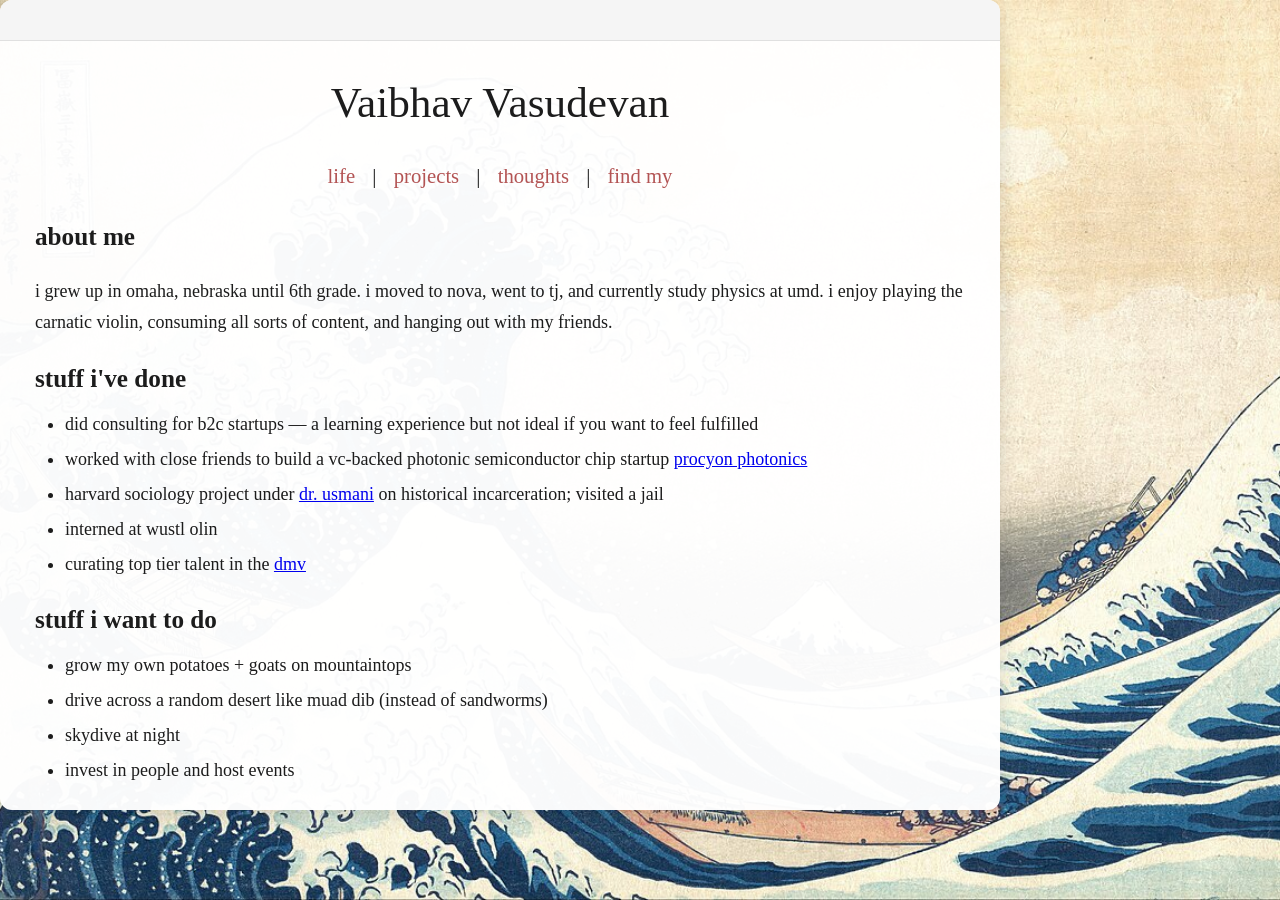
==== commit 0b15428c: "Update index.html" ====
--- a/index.html
+++ b/index.html
@@ -53,9 +53,35 @@
       </div>
 
       <!-- default content (life) -->
-      <section><h2>about me</h2><p>…</p></section>
-      <section><h2>stuff i've done</h2><ul><li>…</li></ul></section>
-      <section><h2>stuff i want to do</h2><ul><li>…</li></ul></section>
+      <section>
+        <h2>about me</h2>
+        <p>
+          i grew up in omaha, nebraska until 6th grade. i moved to nova, went to tj, and currently study physics at umd.
+          i enjoy playing the carnatic violin, consuming all sorts of content,
+          and hanging out with my friends.
+        </p>
+      </section>
+
+      <section>
+        <h2>stuff i've done</h2>
+        <ul>
+          <li>did consulting for b2c startups — a learning experience but not ideal if you want to feel fulfilled</li>
+          <li>worked with close friends to build a vc-backed photonic semiconductor chip startup <a href="https://www.procyoncorp.io/">procyon photonics</a></li>
+          <li>harvard sociology project under <a href="https://sociology.fas.harvard.edu/people/adaner-usmani">dr. usmani</a> on historical incarceration; visited a jail</li>
+          <li>interned at wustl olin</li>
+          <li>curating top tier talent in the <a href="https://www.linkedin.com/feed/update/urn:li:activity:7276993719323508736/">dmv</a></li>
+        </ul>
+      </section>
+
+      <section>
+        <h2>stuff i want to do</h2>
+        <ul>
+          <li>grow my own potatoes + goats on mountaintops</li>
+          <li>drive across a random desert like muad dib (instead of sandworms)</li>
+          <li>skydive at night</li>
+          <li>invest in people and host events</li>
+        </ul>
+      </section>
     </div>
   </div>
 
@@ -132,60 +158,4 @@
         audio.ontimeupdate=_=>{
           const pct=(audio.currentTime/audio.duration||0)*100;
           pr.style.width=pct+'%';
-          const m=Math.floor(audio.currentTime/60),s=Math.floor(audio.currentTime%60).toString().padStart(2,'0');
-          dur.textContent=`${m}:${s}`
-        };
-        pc.onclick=e=>{
-          const rect=pc.getBoundingClientRect();
-          audio.currentTime=((e.clientX-rect.left)/rect.width)*audio.duration
-        }
-      })
-    }
-
-    /* ────────── image pop-up (unchanged) ────────── */
-    document.addEventListener('click',e=>{
-      const tag=e.target.closest('a[data-image]');if(!tag)return;e.preventDefault();
-      document.querySelectorAll('.image-popup').forEach(el=>el.remove());
-      const pop=document.createElement('div');pop.className='image-popup';
-      const r=win.getBoundingClientRect();
-      pop.style.left=r.right+20+'px';pop.style.top=r.top+'px';
-      pop.style.width='400px';pop.style.height='300px';
-      pop.innerHTML=`<div class="popup-title-bar"><span>${tag.dataset.caption||'Image'}</span>
-        <button class="popup-close">×</button></div>
-        <div class="popup-content"><img class="popup-image" src="${tag.dataset.image}">
-        <div class="resize-handle resize-e"></div><div class="resize-handle resize-s"></div>
-        <div class="resize-handle resize-se"></div></div>`;
-      document.body.append(pop);setTimeout(()=>{pop.classList.add('active');bring(pop)},10);
-      initPopup(pop)
-    });
-    function initPopup(pop){
-      let rs=false,edge,sw,sh,sx,sy;
-      pop.querySelectorAll('.resize-handle').forEach(h=>h.onmousedown=e=>{
-        rs=true;edge=h.classList[1];sw=pop.offsetWidth;sh=pop.offsetHeight;sx=e.clientX;sy=e.clientY;
-        pop.style.transition='none';e.preventDefault();document.onmousemove=move;document.onmouseup=stop});
-      const move=e=>{
-        if(!rs)return;let nw=sw,nh=sh;
-        if(edge==='resize-e'||edge==='resize-se')nw=Math.max(300,sw+e.clientX-sx);
-        if(edge==='resize-s'||edge==='resize-se')nh=Math.max(200,sh+e.clientY-sy);
-        pop.style.width=nw+'px';pop.style.height=nh+'px'};
-      const stop=_=>{rs=false;pop.style.transition='all .2s ease';
-        document.onmousemove=document.onmouseup=null};
-      pop.querySelector('.popup-close').onclick=_=>pop.remove();
-      pop.onmousedown=_=>bring(pop)
-    }
-
-    /* ────────── JSON-LD (unchanged) ────────── */
-    (()=>{
-      const j={ "@context":"https://schema.org","@type":"Person","name":"Vaibhav Vasudevan",
-        "url":"https://yourwebsite.com","sameAs":[/* … */],
-        "jobTitle":"Physics Student & Startup Founder",
-        "alumniOf":{"@type":"EducationalOrganization","name":"University of Maryland"},
-        "knowsAbout":["Physics","AI","Startups","Carnatic Violin"],
-        "worksFor":{"@type":"Organization","name":"Procyon Photonics","url":"https://www.procyoncorp.io/"},
-        "description":"Vaibhav Vasudevan is a physics student at UMD with experience in AI, startups, and photonic semiconductors."};
-      const s=document.createElement('script');s.type='application/ld+json';
-      s.textContent=JSON.stringify(j);document.body.appendChild(s)
-    })();
-  </script>
-</body>
-</html>
+          const m=Math.floor(audio.current
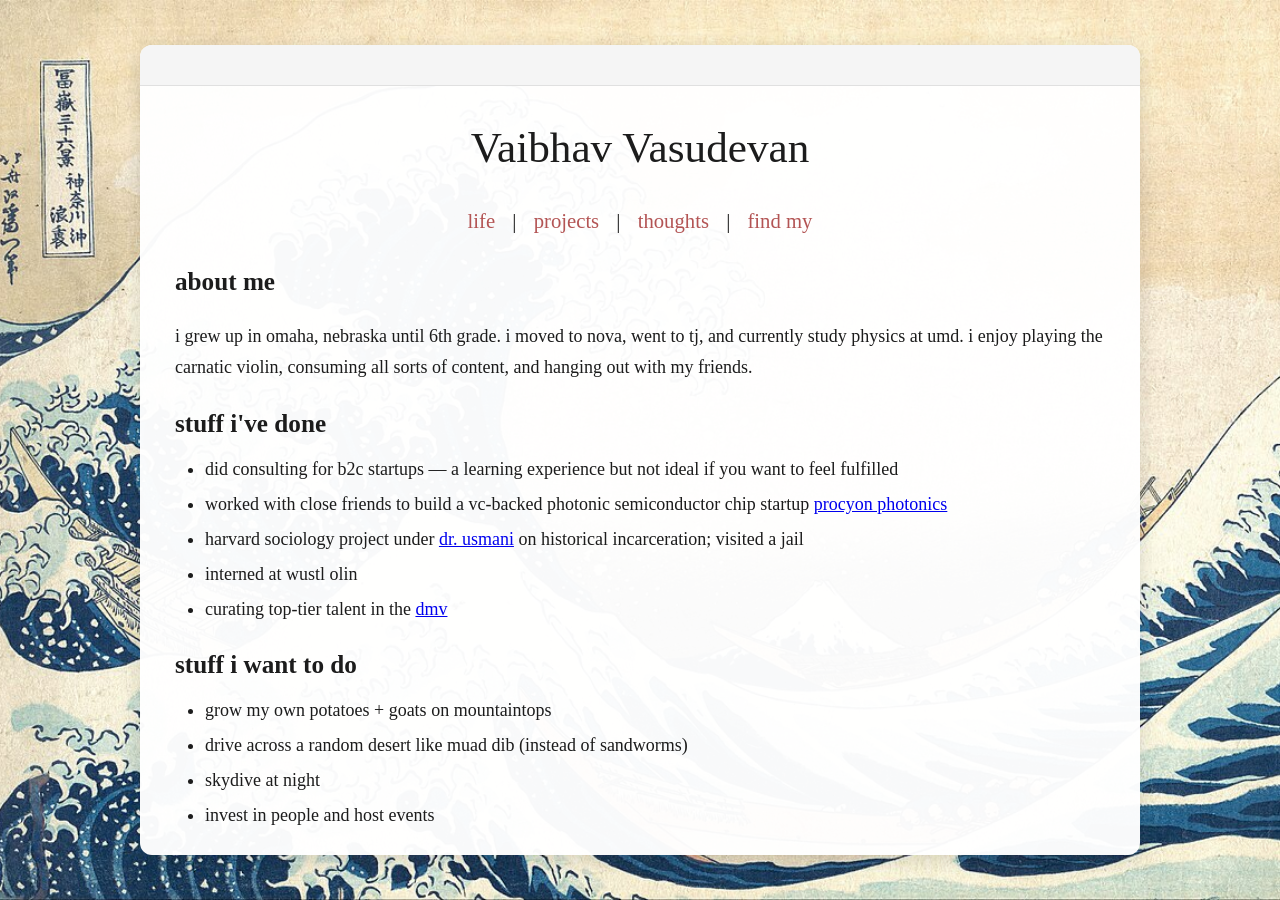
==== commit 847c843e: "Update index.html" ====
--- a/index.html
+++ b/index.html
@@ -1,31 +1,77 @@
 <!DOCTYPE html>
 <html lang="en">
 <head>
-  <meta charset="UTF-8">
+  <meta charset="UTF-8" />
   <title>Vaibhav Vasudevan</title>
 
+  <!-- ──────────  STYLES  ────────── -->
   <style>
-    /* ────────── site style (unchanged) ────────── */
-    html,body{margin:0;padding:0;overflow:hidden;width:100vw;height:100vh;
-      font-family:'Georgia',serif;background:url('your-desktop-image.jpg')center/cover no-repeat;
-      color:#1c1c1c;line-height:1.7;font-size:18px;user-select:none}
-    .draggable-window{position:absolute;width:80%;max-width:1000px;min-width:300px;
-      height:90vh;min-height:500px;background:rgba(255,255,255,.97);border-radius:12px;
-      box-shadow:0 5px 20px rgba(0,0,0,.15);
-      transition:left .2s ease,top .2s ease,box-shadow .3s ease,transform .3s ease;
-      overflow:hidden;display:flex;flex-direction:column;z-index:100}
-    .draggable-window:hover{box-shadow:0 10px 30px rgba(0,0,0,.25);transform:translateY(-2px)}
-    .active-window{z-index:1000!important}
-    .title-bar{height:40px;background:#f5f5f5;border-bottom:1px solid #e0e0e0;cursor:move;flex-shrink:0}
-    .content-area{flex:1;overflow-y:auto;padding:25px 35px;opacity:1;transition:opacity .3s ease}
-    .content-area:not(.loaded){opacity:0}
-    header{font-size:2.4em;text-align:center;margin:0 0 20px}
-    .links{text-align:center;margin-bottom:20px;font-size:1.15em}
-    .links a{color:#b35454;text-decoration:none;margin:0 12px}
-    section{margin:20px 0}h2{font-size:1.4em;margin-bottom:10px}
-    ul{padding-left:30px;margin:10px 0}ul li{margin-bottom:8px;line-height:1.5}
-
-    /* ─── audio-player style ─── */
+    /* base page */
+    html, body {
+      margin: 0;
+      padding: 0;
+      overflow: hidden;
+      width: 100vw;
+      height: 100vh;
+      font-family: 'Georgia', serif;
+      background: url('your-desktop-image.jpg') center/cover no-repeat;
+      color: #1c1c1c;
+      line-height: 1.7;
+      font-size: 18px;
+      user-select: none;
+    }
+
+    /* draggable window */
+    .draggable-window {
+      position: absolute;
+      width: 80%;
+      max-width: 1000px;
+      min-width: 300px;
+      height: 90vh;
+      min-height: 500px;
+      background: rgba(255, 255, 255, 0.97);
+      border-radius: 12px;
+      box-shadow: 0 5px 20px rgba(0,0,0,0.15);
+      transition: left .2s ease, top .2s ease, box-shadow .3s ease, transform .3s ease;
+      overflow: hidden;
+      display: flex;
+      flex-direction: column;
+      z-index: 100;
+    }
+    .draggable-window:hover {
+      box-shadow: 0 10px 30px rgba(0,0,0,0.25);
+      transform: translateY(-2px);
+    }
+    .draggable-window.active-window { z-index: 1000; }
+
+    /* title bar */
+    .title-bar {
+      height: 40px;
+      background: #f5f5f5;
+      border-bottom: 1px solid #e0e0e0;
+      cursor: move;
+      user-select: none;
+      flex-shrink: 0;
+    }
+
+    /* content */
+    .content-area {
+      flex: 1;
+      overflow-y: auto;
+      padding: 25px 35px;
+      transition: opacity .3s ease-in-out;
+    }
+    .content-area:not(.loaded) { opacity: 0; }
+
+    header         { font-size: 2.4em; text-align: center; margin: 0 0 20px; }
+    .links         { text-align: center; margin-bottom: 20px; font-size: 1.15em; }
+    .links a       { color: #b35454; text-decoration: none; margin: 0 12px; }
+    section        { margin: 20px 0; }
+    h2             { font-size: 1.4em; margin-bottom: 10px; }
+    ul             { padding-left: 30px; margin: 10px 0; }
+    ul li          { margin-bottom: 8px; line-height: 1.5; }
+
+    /* mini-audio player */
     .audio-player{display:flex;align-items:center;gap:12px;margin:14px 0}
     .audio-player button{background:#b35454;color:#fff;border:none;border-radius:50%;
       width:36px;height:36px;font-size:16px;cursor:pointer;display:flex;
@@ -35,15 +81,17 @@
       border-radius:3px;cursor:pointer;position:relative}
     .audio-player .progress{height:100%;width:0;border-radius:3px;background:#b35454}
     .audio-player .duration{font-size:.85em;min-width:42px;text-align:right}
+
+    /* image-popup handles remain unchanged */
   </style>
 </head>
 
 <body>
-  <!-- ────────── window ────────── -->
+  <!-- ────────── WINDOW ────────── -->
   <div class="draggable-window" id="myWindow">
     <div class="title-bar" id="titleBar"></div>
 
-    <div class="content-area loaded" id="contentArea">
+    <div class="content-area loaded">
       <header>Vaibhav Vasudevan</header>
       <div class="links">
         <a href="#" data-content="index.html">life</a> |
@@ -52,13 +100,13 @@
         <a href="#" data-content="findmy.html">find my</a>
       </div>
 
-      <!-- default content (life) -->
+      <!-- default LIFE content -->
       <section>
         <h2>about me</h2>
         <p>
-          i grew up in omaha, nebraska until 6th grade. i moved to nova, went to tj, and currently study physics at umd.
-          i enjoy playing the carnatic violin, consuming all sorts of content,
-          and hanging out with my friends.
+          i grew up in omaha, nebraska until 6th grade. i moved to nova, went to tj,
+          and currently study physics at umd. i enjoy playing the carnatic violin,
+          consuming all sorts of content, and hanging out with my friends.
         </p>
       </section>
 
@@ -66,10 +114,12 @@
         <h2>stuff i've done</h2>
         <ul>
           <li>did consulting for b2c startups — a learning experience but not ideal if you want to feel fulfilled</li>
-          <li>worked with close friends to build a vc-backed photonic semiconductor chip startup <a href="https://www.procyoncorp.io/">procyon photonics</a></li>
-          <li>harvard sociology project under <a href="https://sociology.fas.harvard.edu/people/adaner-usmani">dr. usmani</a> on historical incarceration; visited a jail</li>
+          <li>worked with close friends to build a vc-backed photonic semiconductor chip startup
+              <a href="https://www.procyoncorp.io/">procyon photonics</a></li>
+          <li>harvard sociology project under <a href="https://sociology.fas.harvard.edu/people/adaner-usmani">dr. usmani</a>
+              on historical incarceration; visited a jail</li>
           <li>interned at wustl olin</li>
-          <li>curating top tier talent in the <a href="https://www.linkedin.com/feed/update/urn:li:activity:7276993719323508736/">dmv</a></li>
+          <li>curating top-tier talent in the <a href="https://www.linkedin.com/feed/update/urn:li:activity:7276993719323508736/">dmv</a></li>
         </ul>
       </section>
 
@@ -85,77 +135,193 @@
     </div>
   </div>
 
-  <script>
-    /* ────────── draggable logic (unchanged) ────────── */
-    const win=document.getElementById('myWindow');
-    const bar=document.getElementById('titleBar');
-    let drag=false,sx=0,sy=0,ix=0,iy=0;
-    const bring=el=>el.classList.add('active-window');
-    window.onload=()=>{const r=win.getBoundingClientRect();
-      win.style.left=(innerWidth-r.width)/2+'px';
-      win.style.top =(innerHeight-r.height)/2+'px'}
-    onresize=()=>{const r=win.getBoundingClientRect();
-      win.style.left=Math.min(Math.max(0,r.left),innerWidth-r.width)+'px';
-      win.style.top =Math.min(Math.max(0,r.top ),innerHeight-r.height)+'px'}
-    bar.onmousedown=e=>{drag=true;sx=e.clientX;sy=e.clientY;
-      const r=win.getBoundingClientRect();ix=r.left;iy=r.top;
-      win.style.transition='none';bring(win)}
-    document.onmousemove=e=>{
-      if(!drag)return;let nx=ix+e.clientX-sx,ny=iy+e.clientY-sy;
-      nx=Math.max(0,Math.min(nx,innerWidth-win.offsetWidth));
-      ny=Math.max(0,Math.min(ny,innerHeight-win.offsetHeight));
-      win.style.left=nx+'px';win.style.top=ny+'px'}
-    document.onmouseup=()=>{drag=false;
-      win.style.transition='left .2s ease,top .2s ease,box-shadow .3s ease,transform .3s ease'}
-    document.onselectstart=e=>{if(drag)e.preventDefault()}
-
-    /* ────────── dynamic loader ────────── */
-    const area=document.getElementById('contentArea');
-    function attachInternalLinks(scope=document){
-      scope.querySelectorAll('a[data-content]').forEach(a=>{
-        a.onclick=e=>{e.preventDefault();loadContent(a.dataset.content)}
-      })
-    }
-    async function loadContent(file){
-      try{
-        const html=await (await fetch(file)).text();
-        const doc=new DOMParser().parseFromString(html,'text/html');
-        const head=area.querySelector('header'),nav=area.querySelector('.links');
-        area.classList.remove('loaded');
-        setTimeout(()=>{
-          area.innerHTML='';area.append(head);area.append(nav);
-          doc.querySelectorAll('section').forEach(s=>area.append(s.cloneNode(true)));
-          area.classList.add('loaded');
-          attachInternalLinks(area);
-          attachAudioPlayers(area);   // NEW
-          bring(win);
-        },300)
-      }catch(err){console.error(err)}
-    }
-    attachInternalLinks();
-    attachAudioPlayers(document);     // NEW
-
-    /* ────────── audio-player helper ────────── */
-    function attachAudioPlayers(scope=document){
-      scope.querySelectorAll('.audio-player').forEach(wrap=>{
-        if(wrap.dataset.bound) return;   // guard against double-binding
-        wrap.dataset.bound='1';
-        const audio=new Audio(wrap.dataset.src);
-        wrap.audio=audio;
-        const btn=document.createElement('button');btn.textContent='►';
-        const pc=document.createElement('div');pc.className='progress-container';
-        const pr=document.createElement('div');pr.className='progress';pc.append(pr);
-        const dur=document.createElement('span');dur.className='duration';dur.textContent='0:00';
-        wrap.append(btn,pc,dur);
-
-        btn.onclick=()=>{                // play / pause toggle
-          document.querySelectorAll('.audio-player').forEach(p=>{
-            if(p!==wrap){p.audio.pause();p.querySelector('button').textContent='►'}
-          });
-          if(audio.paused){audio.play();btn.textContent='❚❚'}
-          else{audio.pause();btn.textContent='►'}
-        };
-        audio.ontimeupdate=_=>{
-          const pct=(audio.currentTime/audio.duration||0)*100;
-          pr.style.width=pct+'%';
-          const m=Math.floor(audio.current
+<!-- ──────────  SCRIPTS  ────────── -->
+<script>
+/* ========== DRAGGABLE WINDOW ========== */
+const myWindow = document.getElementById('myWindow');
+const titleBar = document.getElementById('titleBar');
+let isDragging=false, startX=0, startY=0, initialLeft=0, initialTop=0;
+
+const bringToFront = el => { el.classList.add('active-window'); };
+
+window.addEventListener('load', () => {
+  const r = myWindow.getBoundingClientRect();
+  myWindow.style.left = (innerWidth  - r.width) / 2 + 'px';
+  myWindow.style.top  = (innerHeight - r.height) / 2 + 'px';
+});
+window.addEventListener('resize', () => {
+  const r = myWindow.getBoundingClientRect();
+  myWindow.style.left = Math.min(Math.max(0,r.left), innerWidth  - r.width ) + 'px';
+  myWindow.style.top  = Math.min(Math.max(0,r.top ), innerHeight - r.height) + 'px';
+});
+
+titleBar.addEventListener('mousedown', e => {
+  isDragging=true; startX=e.clientX; startY=e.clientY;
+  const r = myWindow.getBoundingClientRect(); initialLeft=r.left; initialTop=r.top;
+  myWindow.style.transition='none'; bringToFront(myWindow);
+});
+document.addEventListener('mousemove', e => {
+  if(!isDragging) return;
+  let nx = initialLeft + e.clientX - startX;
+  let ny = initialTop  + e.clientY - startY;
+  nx = Math.max(0, Math.min(nx, innerWidth  - myWindow.offsetWidth ));
+  ny = Math.max(0, Math.min(ny, innerHeight - myWindow.offsetHeight));
+  myWindow.style.left = nx + 'px';
+  myWindow.style.top  = ny + 'px';
+});
+document.addEventListener('mouseup', () => {
+  if(isDragging){
+    isDragging=false;
+    myWindow.style.transition='left .2s ease, top .2s ease, box-shadow .3s ease, transform .3s ease';
+  }
+});
+document.addEventListener('selectstart', e => { if(isDragging) e.preventDefault(); });
+
+/* ========== DYNAMIC PAGE LOADER ========== */
+function attachInternalLinks(scope=document){
+  scope.querySelectorAll('a[data-content]').forEach(a=>{
+    a.addEventListener('click',e=>{
+      e.preventDefault();
+      loadContent(a.getAttribute('data-content'));
+    });
+  });
+}
+async function loadContent(file){
+  try{
+    const txt = await (await fetch(file)).text();
+    const doc = new DOMParser().parseFromString(txt,'text/html');
+    const contentArea = document.querySelector('.content-area');
+    const header = contentArea.querySelector('header');
+    const nav    = contentArea.querySelector('.links');
+
+    contentArea.classList.remove('loaded');
+    setTimeout(()=>{
+      contentArea.innerHTML='';
+      contentArea.appendChild(header);
+      contentArea.appendChild(nav);
+      doc.querySelectorAll('section').forEach(s=>{
+        contentArea.appendChild(s.cloneNode(true));
+      });
+      contentArea.classList.add('loaded');
+      attachInternalLinks(contentArea);
+      attachAudioPlayers(contentArea);   // <-- keep audio working
+      bringToFront(myWindow);
+    },300);
+  }catch(err){console.error('load error',err);}
+}
+attachInternalLinks();
+attachAudioPlayers(document);            // initial page
+
+/* ========== MINI AUDIO PLAYERS ========== */
+function attachAudioPlayers(scope=document){
+  scope.querySelectorAll('.audio-player').forEach(wrap=>{
+    if(wrap.dataset.bound) return;
+    wrap.dataset.bound='1';
+
+    const src   = wrap.dataset.src;
+    const audio = new Audio(src);
+    wrap.audio  = audio;
+
+    /* controls */
+    const btn = document.createElement('button'); btn.textContent='►';
+    const bar = document.createElement('div');    bar.className='progress-container';
+    const prog= document.createElement('div');    prog.className='progress'; bar.appendChild(prog);
+    const dur = document.createElement('span');   dur.className='duration'; dur.textContent='0:00';
+    wrap.append(btn,bar,dur);
+
+    /* play / pause */
+    btn.onclick = ()=>{
+      document.querySelectorAll('.audio-player').forEach(p=>{
+        if(p!==wrap){ p.audio.pause(); p.querySelector('button').textContent='►'; }
+      });
+      if(audio.paused){ audio.play(); btn.textContent='❚❚'; }
+      else            { audio.pause(); btn.textContent='►'; }
+    };
+
+    /* progress update */
+    audio.ontimeupdate = ()=>{
+      const pct = (audio.currentTime/audio.duration||0)*100;
+      prog.style.width = pct + '%';
+      const m=Math.floor(audio.currentTime/60);
+      const s=Math.floor(audio.currentTime%60).toString().padStart(2,'0');
+      dur.textContent=`${m}:${s}`;
+    };
+
+    /* scrub */
+    bar.onclick = e=>{
+      const rect=bar.getBoundingClientRect();
+      audio.currentTime=((e.clientX-rect.left)/rect.width)*audio.duration;
+    };
+  });
+}
+
+/* ========== IMAGE POP-UP (unchanged) ========== */
+document.addEventListener('click',e=>{
+  const tag=e.target.closest('a[data-image]');
+  if(!tag) return;
+  e.preventDefault();
+  document.querySelectorAll('.image-popup').forEach(p=>p.remove());
+
+  const pop=document.createElement('div');
+  pop.className='image-popup';
+  const r=myWindow.getBoundingClientRect();
+  pop.style.left=r.right+20+'px';
+  pop.style.top =r.top+'px';
+  pop.style.width='400px'; pop.style.height='300px';
+  pop.innerHTML=`
+    <div class="popup-title-bar"><span>${tag.dataset.caption||'image'}</span>
+      <button class="popup-close">×</button></div>
+    <div class="popup-content">
+      <img class="popup-image" src="${tag.dataset.image}">
+      <div class="resize-handle resize-e"></div>
+      <div class="resize-handle resize-s"></div>
+      <div class="resize-handle resize-se"></div>
+    </div>`;
+  document.body.appendChild(pop);
+  setTimeout(()=>{pop.classList.add('active');bringToFront(pop)},10);
+  initPopup(pop);
+});
+function initPopup(pop){
+  let rs=false,edge,sw,sh,sx,sy;
+  pop.querySelectorAll('.resize-handle').forEach(h=>h.addEventListener('mousedown',e=>{
+    rs=true;edge=h.classList[1];sw=pop.offsetWidth;sh=pop.offsetHeight;sx=e.clientX;sy=e.clientY;
+    pop.style.transition='none';
+    document.addEventListener('mousemove',move);
+    document.addEventListener('mouseup',stop);
+    e.preventDefault();
+  }));
+  function move(e){
+    if(!rs) return;
+    let nw=sw, nh=sh;
+    if(edge==='resize-e' || edge==='resize-se') nw=Math.max(300, sw+e.clientX-sx);
+    if(edge==='resize-s' || edge==='resize-se') nh=Math.max(200, sh+e.clientY-sy);
+    pop.style.width=nw+'px'; pop.style.height=nh+'px';
+  }
+  function stop(){
+    rs=false; pop.style.transition='all .2s ease';
+    document.removeEventListener('mousemove',move);
+    document.removeEventListener('mouseup',stop);
+  }
+  pop.querySelector('.popup-close').onclick=()=>pop.remove();
+  pop.onmousedown=()=>bringToFront(pop);
+}
+
+/* ========== JSON-LD (unchanged) ========== */
+(()=>{
+  const j = {
+    "@context":"https://schema.org","@type":"Person","name":"Vaibhav Vasudevan",
+    "url":"https://yourwebsite.com","sameAs":[],
+    "jobTitle":"Physics Student & Startup Founder",
+    "alumniOf":{"@type":"EducationalOrganization","name":"University of Maryland"},
+    "knowsAbout":["Physics","AI","Startups","Carnatic Violin"],
+    "worksFor":{"@type":"Organization","name":"Procyon Photonics","url":"https://www.procyoncorp.io/"},
+    "description":"Vaibhav Vasudevan is a physics student at UMD with experience in AI, startups, and photonic semiconductors."
+  };
+  const s=document.createElement('script');
+  s.type='application/ld+json';
+  s.textContent=JSON.stringify(j);
+  document.body.appendChild(s);
+})();
+</script>
+</body>
+</html>
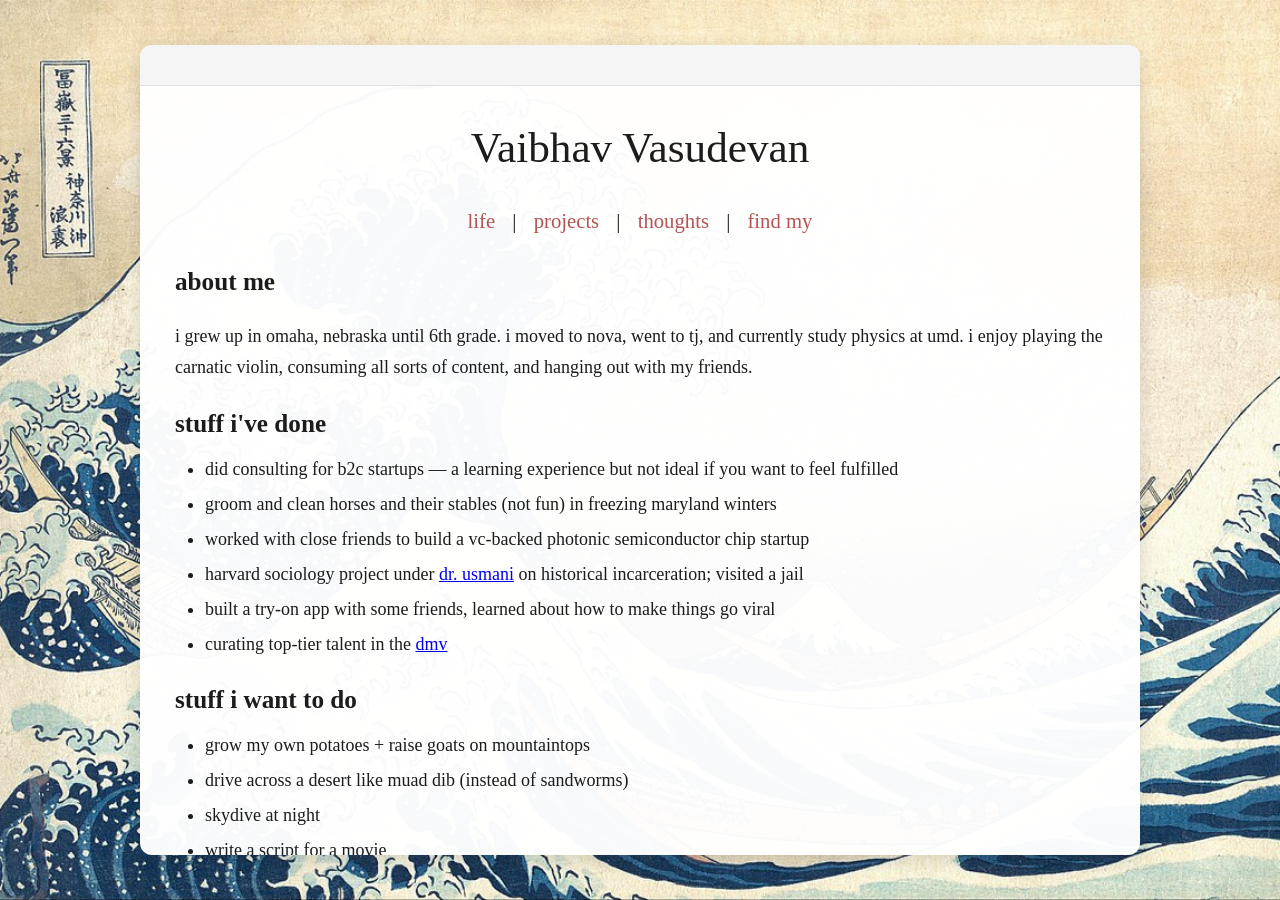
==== commit 3118911d: "Update list of experiences and future goals" ====
--- a/index.html
+++ b/index.html
@@ -2,7 +2,7 @@
 <html lang="en">
 <head>
   <meta charset="UTF-8" />
-  <title>Vaibhav Vasudevan</title>
+  <title>vaibhav vasudevan</title>
 
   <!-- ──────────  STYLES  ────────── -->
   <style>
@@ -114,11 +114,11 @@
         <h2>stuff i've done</h2>
         <ul>
           <li>did consulting for b2c startups — a learning experience but not ideal if you want to feel fulfilled</li>
-          <li>worked with close friends to build a vc-backed photonic semiconductor chip startup
-              <a href="https://www.procyoncorp.io/">procyon photonics</a></li>
+          <li>groom and clean horses and their stables (not fun) in freezing maryland winters</li>
+          <li>worked with close friends to build a vc-backed photonic semiconductor chip startup</li>
           <li>harvard sociology project under <a href="https://sociology.fas.harvard.edu/people/adaner-usmani">dr. usmani</a>
               on historical incarceration; visited a jail</li>
-          <li>interned at wustl olin</li>
+          <li>built a try-on app with some friends, learned about how to make things go viral </li>
           <li>curating top-tier talent in the <a href="https://www.linkedin.com/feed/update/urn:li:activity:7276993719323508736/">dmv</a></li>
         </ul>
       </section>
@@ -126,10 +126,10 @@
       <section>
         <h2>stuff i want to do</h2>
         <ul>
-          <li>grow my own potatoes + goats on mountaintops</li>
-          <li>drive across a random desert like muad dib (instead of sandworms)</li>
+          <li>grow my own potatoes + raise goats on mountaintops</li>
+          <li>drive across a desert like muad dib (instead of sandworms)</li>
           <li>skydive at night</li>
-          <li>invest in people and host events</li>
+          <li>write a script for a movie</li>
         </ul>
       </section>
     </div>
